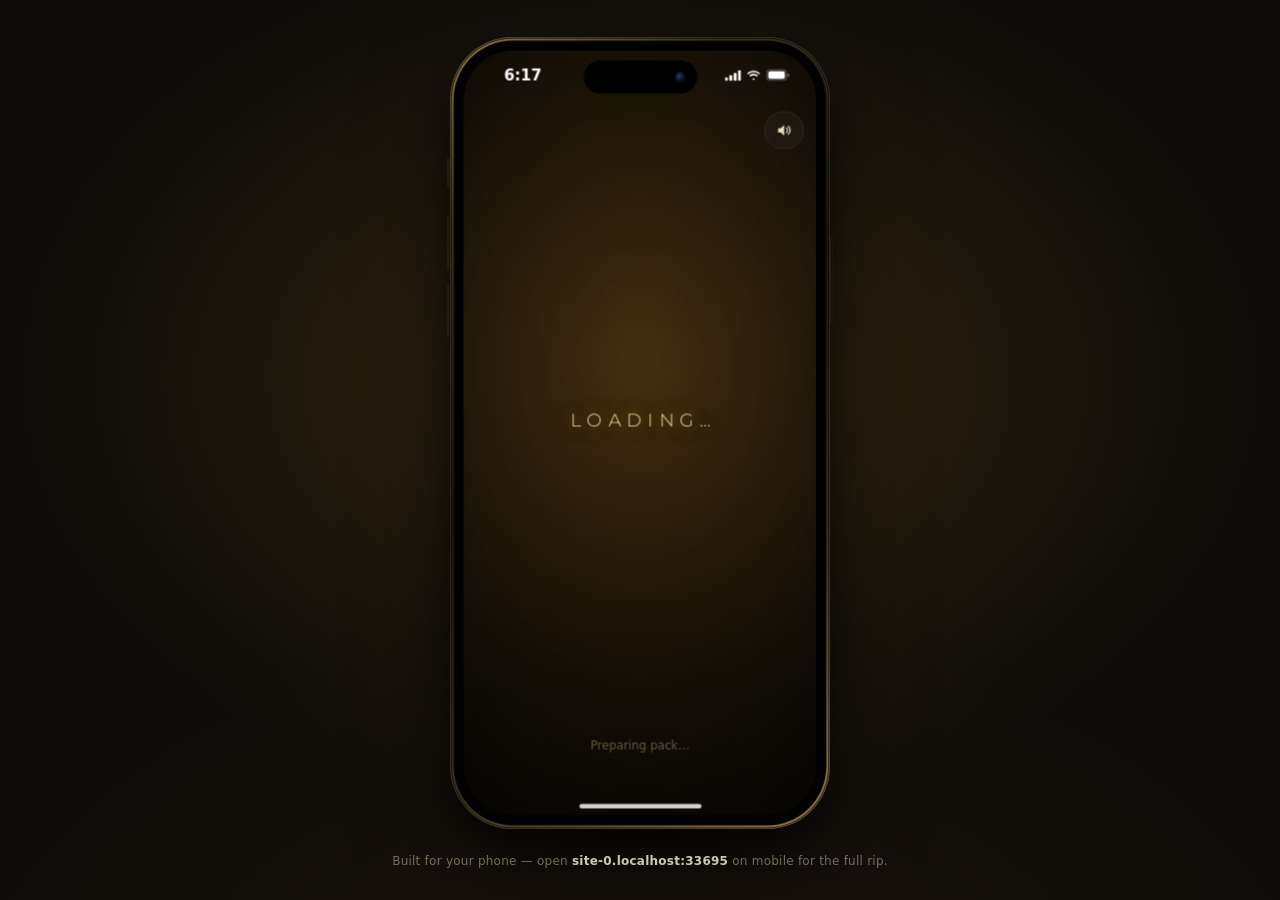
==== index.html @ c6cddcd2 "Entrance: hand off to the idle ring with nothing moving and nothing left to build The ring's complet" ====
<!DOCTYPE html>
<html lang="en">
  <head>
    <meta charset="UTF-8" />
    <meta name="viewport" content="width=device-width, initial-scale=1, maximum-scale=1, user-scalable=no, viewport-fit=cover" />
    <title>OpenPack FC — tear it open</title>
    <meta name="description" content="Rip open a pack of football player cards — real stars, real walkouts." />
    <meta name="theme-color" content="#0d0b08" />
    <!-- added to a home screen it runs full-screen, under a translucent status bar -->
    <meta name="mobile-web-app-capable" content="yes" />
    <meta name="apple-mobile-web-app-capable" content="yes" />
    <meta name="apple-mobile-web-app-status-bar-style" content="black-translucent" />
    <meta name="apple-mobile-web-app-title" content="OpenPack FC" />
    <!-- MOBILE FIRST. The app is designed for a phone: on a wide, mouse-driven screen
         it hands over to phone.html, which runs this page inside an iPhone frame (as
         an iframe with a true 393×852 viewport). Inside the frame (?phone=1) there are
         no real safe-area insets, so the frame's status bar + home indicator are
         cleared via --safe-* instead. ?noframe keeps a desktop on the bare page.
         First thing in <head>, so a redirect fires before anything else loads. -->
    <script>
      (function () {
        var q = new URLSearchParams(location.search);
        if (q.has("phone")) document.documentElement.classList.add("in-phone");
        else if (!q.has("noframe") && matchMedia("(min-width: 700px) and (min-height: 600px) and (pointer: fine)").matches)
          location.replace("phone.html" + location.search + location.hash);
      })();
    </script>
    <link rel="icon" type="image/svg+xml" href="data:image/svg+xml,%3Csvg xmlns='http://www.w3.org/2000/svg' viewBox='0 0 100 100'%3E%3Cdefs%3E%3CradialGradient id='b' cx='0.34' cy='0.28' r='0.84'%3E%3Cstop offset='0' stop-color='%23fff8dc'/%3E%3Cstop offset='0.26' stop-color='%23f4d57f'/%3E%3Cstop offset='0.6' stop-color='%23cc9830'/%3E%3Cstop offset='0.86' stop-color='%237b4f14'/%3E%3Cstop offset='1' stop-color='%233a2206'/%3E%3C/radialGradient%3E%3ClinearGradient id='p' x1='0' y1='0' x2='1' y2='1'%3E%3Cstop offset='0' stop-color='%236a4512'/%3E%3Cstop offset='1' stop-color='%231f1305'/%3E%3C/linearGradient%3E%3CradialGradient id='s' cx='0.36' cy='0.3' r='0.78'%3E%3Cstop offset='0' stop-color='%23fff' stop-opacity='0.4'/%3E%3Cstop offset='0.42' stop-color='%23fff' stop-opacity='0'/%3E%3Cstop offset='1' stop-color='%23000' stop-opacity='0.5'/%3E%3C/radialGradient%3E%3CclipPath id='c'%3E%3Ccircle cx='50' cy='50' r='46'/%3E%3C/clipPath%3E%3C/defs%3E%3Cg clip-path='url(%23c)'%3E%3Ccircle cx='50' cy='50' r='46' fill='url(%23b)'/%3E%3Cpath d='M50.00 36.50 L50.00 25.50 M62.84 45.83 L73.30 42.43 M57.94 60.92 L64.40 69.82 M42.06 60.92 L35.60 69.82 M37.16 45.83 L26.70 42.43 M61.89 16.86 L77.84 28.45 M85.19 51.07 L79.10 69.82 M59.86 83.80 L40.14 83.80 M20.90 69.82 L14.81 51.07 M22.16 28.45 L38.11 16.86 M42.65 2.89 L42.30 0.60 M57.35 2.89 L57.70 0.60 M92.54 28.45 L94.60 27.41 M97.08 42.43 L99.37 42.06 M83.64 83.80 L85.27 85.44 M71.75 92.43 L72.81 94.50 M28.25 92.43 L27.19 94.50 M16.36 83.80 L14.73 85.44 M2.92 42.43 L0.63 42.06 M7.46 28.45 L5.40 27.41' stroke='%237e5a1e' stroke-width='1.6' fill='none' stroke-opacity='0.8'/%3E%3Cpath d='M50.00 25.50 L38.11 16.86 L42.65 2.89 L57.35 2.89 L61.89 16.86 Z M73.30 42.43 L77.84 28.45 L92.54 28.45 L97.08 42.43 L85.19 51.07 Z M64.40 69.82 L79.10 69.82 L83.64 83.80 L71.75 92.43 L59.86 83.80 Z M35.60 69.82 L40.14 83.80 L28.25 92.43 L16.36 83.80 L20.90 69.82 Z M26.70 42.43 L14.81 51.07 L2.92 42.43 L7.46 28.45 L22.16 28.45 Z' fill='url(%23p)'/%3E%3Cpath d='M50.00 36.50 L62.84 45.83 L57.94 60.92 L42.06 60.92 L37.16 45.83 Z' fill='url(%23p)'/%3E%3Ccircle cx='50' cy='50' r='46' fill='url(%23s)'/%3E%3C/g%3E%3Ccircle cx='50' cy='50' r='45' fill='none' stroke='%233a2206' stroke-width='2.4' stroke-opacity='0.6'/%3E%3C/svg%3E" />
    <link rel="stylesheet" href="src/base.css" />
    <link rel="stylesheet" href="src/card.css" />
    <!-- THE FONTS — the card face (Barlow Condensed) and the display face for the UI
         headings (Cinzel, an engraved Roman capital — the awards-night register) — loaded
         NON-BLOCKING (media=print, then swapped in on load) so a slow or blocked font CDN
         can never hold up first paint. Cards are PAINTED into images (src/cardart.js), so
         it waits for this sheet + the faces before drawing one, and falls back to a system
         condensed face if they never arrive. The UI falls back to a classical serif. -->
    <link rel="preconnect" href="https://fonts.googleapis.com" />
    <link rel="preconnect" href="https://fonts.gstatic.com" crossorigin />
    <link id="font-css" rel="stylesheet" media="print" onload="this.media='all';this.dataset.ready=1"
          href="https://fonts.googleapis.com/css2?family=Barlow+Condensed:ital,wght@0,500;0,600;0,700;0,800;1,700;1,800&family=Cinzel:wght@500;700;800&family=Montserrat:wght@300&display=swap" />
    <!-- FIRST-OPEN: kick the slow critical resources off at HTML-parse time instead of
         waiting for the ESM waterfall to discover them. Without these, three.js only
         downloads after index→select3d.js download+parse, and the hi-res foil textures
         only after select3d.js runs — so on a cold first open they start 2–3 round-trips
         late. Over HTTP/2 these hints fetch everything in parallel up front. -->
    <!-- the carousel engine, SELF-HOSTED (vendored MINIFIED build, ~167KB gz): served
         same-origin over the connection already open for the page — no third-party DNS/TLS
         to a CDN on first open — and pulled NOW rather than after the ESM waterfall finds it -->
    <link rel="modulepreload" href="vendor/three.module.min.js" />
    <!-- the two hi-res WebPs the 3D carousel maps onto its packs — and the 3D tear-pack
         composites the same pair into its texture atlas (front + back print).
         The hi-res pair GATES the visible intro (it waits on their decode), so start them
         at parse time rather than when select3d.js gets around to loadImg().
         crossorigin REQUIRED — select3d.js loads them via an Image with crossOrigin
         ="anonymous" (CORS mode); a no-CORS preload wouldn't match and would fetch twice.
         The pair is device-split: phones (pointer:coarse) fetch the smaller -720 variants
         the carousel actually maps there, desktops the full-res ones — so neither pulls
         a texture it won't use. (Mirrors MOBILE_TEX in select3d.js.) -->
    <link rel="preload" as="image" href="assets/pack-hi.webp"          media="(pointer: fine)"   fetchpriority="high" crossorigin />
    <link rel="preload" as="image" href="assets/pack-hi-720.webp"      media="(pointer: coarse)" fetchpriority="high" crossorigin />
    <link rel="preload" as="image" href="assets/pack-back-hi.webp"     media="(pointer: fine)"   crossorigin />
    <link rel="preload" as="image" href="assets/pack-back-hi-720.webp" media="(pointer: coarse)" crossorigin />
    <!-- flatten the local module waterfall too (each is small, but ESM discovers them
         level by level — preloading the entry points collapses ~2 round-trips into one) -->
    <link rel="modulepreload" href="src/select3d.js" />
    <link rel="modulepreload" href="src/sfx.js" />
    <link rel="modulepreload" href="src/reveal.js" />
    <link rel="modulepreload" href="src/pack3d/index.js" />
    <link rel="modulepreload" href="src/pack3d/asset.js" />
    <link rel="modulepreload" href="src/pack3d/view.js" />
    <link rel="modulepreload" href="src/pack3d/geometry.js" />
    <link rel="modulepreload" href="src/pack3d/textures.js" />
    <link rel="modulepreload" href="src/pack3d/deformer.js" />
    <!-- three.js for the 3D pack-selection carousel (no build step → vendored ESM) -->
    <script type="importmap">
      { "imports": { "three": "./vendor/three.module.min.js" } }
    </script>
    <style>
      :root {
        color-scheme: dark;
        /* the display face for UI headings (stamps, captions, buttons): an engraved Roman
           capital, the awards-night register. The card faces keep Barlow Condensed. */
        --display: "Cinzel", "Trajan Pro", "Cormorant Garamond", Georgia, "Times New Roman", serif;
        /* the Ballon d'Or's own wordmark is a light, wide, monoline geometric capital —
           Montserrat Light is the open stand-in (used for the start gate's line) */
        --wordmark: "Montserrat", "Gotham", "Avenir Next", "Century Gothic", "Helvetica Neue", Arial, sans-serif;
        /* the device's safe areas — every edge-pinned control pads by these */
        --safe-top: env(safe-area-inset-top, 0px);
        --safe-right: env(safe-area-inset-right, 0px);
        --safe-bottom: env(safe-area-inset-bottom, 0px);
        --safe-left: env(safe-area-inset-left, 0px);
      }
      /* inside phone.html's iPhone frame: clear its status bar / Dynamic Island and
         home indicator, as iOS would report for a full-screen app */
      html.in-phone {
        --safe-top: 54px;
        --safe-right: 0px;
        --safe-bottom: 30px;
        --safe-left: 0px;
      }
      html, body {
        margin: 0;
        height: 100%;
        /* an awards night: a soft amber glow pooled behind the centre, warm black all round */
        background:
          radial-gradient(900px 640px at 50% 40%, rgba(255, 181, 71, 0.14), transparent 62%),
          radial-gradient(120% 90% at 50% 104%, rgba(0, 0, 0, 0.5), transparent 60%),
          #0d0b08;
        overflow: hidden;
        /* Kill the browser's native pull-to-refresh / overscroll bounce. Without this,
           a fast tap-flick or fan-drag with any downward drift — landing on the gaps
           BETWEEN cards, where no touch-action:none applies — bubbles to the document
           and Chrome/Android treats it as pull-to-refresh, RELOADING the whole page
           mid-game. touch-action:manipulation and user-scalable=no don't cover this;
           only overscroll-behavior does. */
        overscroll-behavior: none;
        /* Native system stack — no webfont is loaded, so lead with each platform's
           own UI face (SF on iOS, Roboto on Android, Segoe on Windows): zero network
           weight and intentional type on the very first frame. */
        font-family: -apple-system, BlinkMacSystemFont, system-ui, "Segoe UI", Roboto, "Helvetica Neue", Arial, sans-serif;
        color: #fff6e3;
        /* iOS ignores user-scalable=no, so kill the gestures that zoom/blow up the
           cards: double-tap-to-zoom, the long-press image preview, and selection. */
        touch-action: manipulation;
        -webkit-touch-callout: none;
        -webkit-user-select: none;
        user-select: none;
      }
      img { -webkit-user-drag: none; -webkit-touch-callout: none; }

      #pack-stage {
        position: fixed;
        inset: 0;
        display: flex;
        align-items: center;
        justify-content: center;
        touch-action: none; /* the slash drives the tear, never scrolls */
        z-index: 2;
        /* the "tell": the hidden hit's tier colour + a 0–1 heat scalar (set by
           pack.setTell). The idle rarity halo + tinted sparks read these so the
           sealed pack foreshadows what's inside. */
        --tell: #ffd49e;
        --idle-heat: 0;
        transition: transform 0.7s cubic-bezier(0.45, 0, 0.7, 0.45), opacity 0.6s;
        /* NB: will-change is NOT held at idle — promoting the whole pack layer
           during the tear costs mobile texture memory. It's added only for the
           exit slide (body.revealing below), a frame before the transform runs. */
      }
      /* once the pack is open, the remaining big half slides off — in the direction
         set by the tear (see pack.js: --exit-*, in px so iOS animates it), away from
         the opening, uncovering the cards behind it */
      body.revealing #pack-stage {
        pointer-events: none;
        transform: translate(var(--exit-x, 0px), var(--exit-y, 0px)) rotate(var(--exit-rot, 0deg));
        opacity: 0;
        will-change: transform, opacity; /* promote the layer just for the slide */
      }
      /* the 3D pack's BACK pop: the cards leapt out in FRONT of the wrapper, so for the
         drop the stage sinks under the reveal (z 1, later in the DOM) — the blown-open
         sheet falls away BEHIND the cards instead of sweeping over them */
      #pack-stage.cards-over { z-index: 1; }

      /* ---- the procedural 3D foil pack (src/pack3d) --------------------------
       * A transparent WebGL canvas fills the stage; the pack is drawn at the viewport
       * centre, sized so the card INSIDE it projects to exactly --card-detail-w (the
       * DOM reveal card behind the canvas), so the hand-off to the reveal is seamless.
       * The SVG rules further down still serve the ?pack=svg / no-WebGL fallback. */
      .pack3d-wrap {
        position: absolute;
        inset: 0;
        opacity: 0; /* hidden until the card stack is prepared (setArmed → .ready) */
        transition: opacity 0.45s ease;
        isolation: isolate;
      }
      .pack3d-wrap.ready { opacity: 1; }
      /* the idle float, only once the pack has settled into your hand (not during the
         carousel hand-off, whose landed hero must match a still pack). It rides
         .pack3d-body — the canvas + grip dot — NOT the wrap, so the Flip / Open buttons
         and the cue text underneath hold still while the pack bobs. The `float`
         keyframes start 6px up / 0.4° over, so view.js never just toggles .settled: its
         child .pack3d-glide carries a counter-transform that eases the bob's amplitude
         IN from the landed still and back OUT to the exact rest pose on a grip / open
         (startFloat / stopFloat) — switching the animation on or off cold is a snap.
         view.js pauses it inline while it eases out, then removes .settled. */
      .pack3d-body { position: absolute; inset: 0; }
      .pack3d-glide { position: absolute; inset: 0; }
      .pack3d-wrap.settled .pack3d-body { animation: float 5s ease-in-out infinite; }
      .pack3d-canvas {
        display: block;
        width: 100%;
        height: 100%;
        touch-action: none;
        cursor: grab;
        -webkit-user-select: none;
        user-select: none;
        -webkit-touch-callout: none;
      }
      .pack3d-wrap.tearing .pack3d-canvas { cursor: grabbing; }
      /* the tell halo sits behind the canvas at the pack's rect (sized from JS) */
      .pack3d-wrap .pack-glow { left: 50%; top: 50%; width: 40vmin; height: 60vmin; }
      .pack3d-wrap.ready .pack-glow { animation: heartbeat 4.6s ease-in-out infinite; }
      #pack-stage.chase .pack3d-wrap.ready .pack-glow { animation-duration: 3.1s; }
      /* gripped: the room goes dark (src/openlight.js) and the halo goes with it — the
         only light left is the seam, and then what escapes through the tear */
      .pack3d-wrap.lit .pack-glow { animation: none; opacity: 0; transition: opacity 0.6s ease; }
      .pack3d-wrap.opening .pack-glow { animation: none; opacity: 0; }
      /* the grip marker: a pulsing dot at the notch (front) / the seam top (back),
         positioned from the projected 3D point. Stronger on a first-ever pack. */
      .pack3d-notch {
        position: absolute;
        left: 0; top: 0;
        width: 14px; height: 14px;
        margin: -7px 0 0 -7px;
        border-radius: 50%;
        pointer-events: none;
        background: radial-gradient(circle, #fff 0%, rgba(255, 222, 150, 0.95) 42%, transparent 72%);
        box-shadow: 0 0 14px 4px rgba(255, 210, 150, 0.65);
        opacity: 0;
        transition: opacity 0.3s ease;
        animation: notchPulse 1.6s ease-in-out infinite;
      }
      .pack3d-wrap.ready .pack3d-notch { opacity: 0.55; }
      .pack3d-wrap.ready.guide .pack3d-notch { opacity: 1; }
      .pack3d-wrap.tearing .pack3d-notch, .pack3d-wrap.opening .pack3d-notch { opacity: 0; }
      @keyframes notchPulse {
        0%, 100% { transform: scale(0.8); }
        50% { transform: scale(1.35); }
      }
      /* keyboard-accessible controls: flip the pack over / open it without dragging */
      .pack3d-ui {
        position: absolute;
        left: 0; right: 0;
        bottom: calc(58px + var(--safe-bottom));
        display: flex;
        justify-content: center;
        gap: 10px;
        opacity: 0;
        transition: opacity 0.35s ease;
        pointer-events: none;
      }
      .pack3d-wrap.ready .pack3d-ui { opacity: 1; pointer-events: auto; }
      .pack3d-wrap.tearing .pack3d-ui, .pack3d-wrap.opening .pack3d-ui { opacity: 0; pointer-events: none; }
      .pack3d-btn {
        appearance: none;
        font-family: var(--display);
        font-weight: 700;
        font-size: 12px;
        letter-spacing: 0.16em;
        text-transform: uppercase;
        color: #eef2f8;
        background: rgba(20, 24, 33, 0.72);
        border: 1px solid var(--line, #2a313f);
        border-radius: 999px;
        padding: 10px 16px;
        cursor: pointer;
        backdrop-filter: blur(6px);
        -webkit-tap-highlight-color: transparent;
      }
      .pack3d-btn:focus-visible { outline: 2px solid var(--accent, #f2c54b); outline-offset: 2px; }
      .pack3d-cue {
        position: absolute;
        left: 0; right: 0;
        bottom: calc(26px + var(--safe-bottom));
        margin: 0;
        text-align: center;
        font-size: 13px;
        color: #9aa3b2;
        pointer-events: none;
        opacity: 0;
        transition: opacity 0.35s ease;
      }
      .pack3d-wrap.ready .pack3d-cue { opacity: 1; }
      .pack3d-wrap.tearing .pack3d-cue, .pack3d-wrap.opening .pack3d-cue { opacity: 0; }
      /* ?packdebug — the developer panel: route, progress scrubber, yaw/pitch, stats */
      .pack3d-debug {
        position: fixed; left: 8px; top: calc(8px + var(--safe-top)); z-index: 30;
        display: grid; gap: 6px; padding: 10px 12px; width: 280px;
        background: rgba(10, 14, 22, 0.88); border: 1px solid #2a313f; border-radius: 10px;
        font: 11px/1.4 ui-monospace, monospace; color: #cfd6e2;
      }
      .pack3d-debug label { display: grid; grid-template-columns: 56px 1fr 40px; align-items: center; gap: 6px; }
      .pack3d-debug input[type=range] { width: 100%; }
      .pack3d-debug button { font: inherit; padding: 4px 8px; }
      .pack3d-stats { margin: 0; white-space: pre-wrap; color: #8fd; }

      /* wraps the pack svg + the spark layer so both bob together on the idle float */
      .pack-wrap {
        position: relative;
        display: inline-block;
        animation: float 5s ease-in-out infinite;
        will-change: transform;
        isolation: isolate; /* contain the light layer's negative z-index behind the foil */
      }
      /* The card's glow, in its OWN layer behind the foil (z-index:-1). It floats with
         the pack, but on exit it counter-slides by the SAME amount #pack-stage moves,
         so it stays put with the card (the bulb) while the foil (the box) slides off.
         Same transition as #pack-stage → the two cancel exactly at every moment. It
         still fades, since it inherits the stage's opacity:0. */
      .pack-light {
        position: absolute;
        inset: 0;
        overflow: visible;
        pointer-events: none;
        z-index: -1;
        transition: transform 0.7s cubic-bezier(0.45, 0, 0.7, 0.45);
      }
      body.revealing .pack-light {
        transform: translate(calc(var(--exit-x, 0px) * -1), calc(var(--exit-y, 0px) * -1));
      }
      .pack {
        display: block;
        width: calc(var(--card-detail-w) * 1.1); /* just larger than the card it holds — hugs the card, not a giant sleeve */
        height: auto;
        overflow: visible;
        cursor: crosshair;
        user-select: none;
        -webkit-user-select: none;
        -webkit-touch-callout: none;
        -webkit-user-drag: none; /* never let a drag lift a ghost copy of the art */
        filter:
          drop-shadow(0 26px 52px rgba(0, 0, 0, 0.6))
          drop-shadow(0 0 13px rgba(255, 196, 92, 0.24)); /* gold rim glow — breathes via @keyframes rim */
        animation: rim 4.6s ease-in-out infinite; /* float now lives on .pack-wrap (carries the sparks too) */
        opacity: 0; /* stay hidden until the card stack is prepared (pack.js adds .ready) */
        transition: opacity 0.45s ease;
      }
      /* armed = the booster's card stack is rendered behind it; only then does the
         pack fade in so there's never a pack with nothing to open behind it */
      .pack.ready { opacity: 1; }

      /* Rarity TELL halo — a rarity-tinted bloom behind the pack that BREATHES on a
         heartbeat. Its opacity scales with --idle-heat, so it's invisible for a dud
         and only swells in when something rare is sealed inside (the foreshadow).
         Sits behind the foil (z-index:-1, like .pack-light); compositor-only
         (opacity + scale), never animates the filter property. */
      .pack-glow {
        position: absolute;
        left: 50%; top: 50%;
        width: 134%; height: 122%;
        transform: translate(-50%, -50%) scale(1);
        border-radius: 50%;
        pointer-events: none;
        z-index: -1;
        opacity: 0;
        background: radial-gradient(closest-side,
          color-mix(in srgb, var(--tell, #ffd49e) 80%, #fff) 0%,
          var(--tell, #ffb877) 34%,
          transparent 72%);
        filter: blur(16px); /* STATIC blur — never animated */
        mix-blend-mode: screen;
      }
      .pack.ready ~ .pack-glow { animation: heartbeat 4.6s ease-in-out infinite; }
      @keyframes heartbeat {
        0%        { opacity: calc(var(--idle-heat, 0) * 0.5);  transform: translate(-50%, -50%) scale(1); }
        14%       { opacity: calc(var(--idle-heat, 0) * 0.85); transform: translate(-50%, -50%) scale(1.06); }
        28%       { opacity: calc(var(--idle-heat, 0) * 0.6);  transform: translate(-50%, -50%) scale(1.02); }
        46%       { opacity: calc(var(--idle-heat, 0) * 0.78); transform: translate(-50%, -50%) scale(1.05); }
        70%, 100% { opacity: calc(var(--idle-heat, 0) * 0.5);  transform: translate(-50%, -50%) scale(1); }
      }
      @media (prefers-reduced-motion: reduce) {
        .pack.ready ~ .pack-glow { animation: none; opacity: calc(var(--idle-heat, 0) * 0.6); }
      }
      /* CHASE idle — a top-tier card is sealed inside (#pack-stage.chase, set by
         pack.setTell for Team of the Year / Legend): the breathing halo quickens and the crimp
         beam sweeps faster, so the sealed pack feels restless before you even tear. */
      #pack-stage.chase .pack.ready ~ .pack-glow { animation-duration: 3.1s; }
      #pack-stage.chase .pack.ready ~ .crimp-streak .cs-beam { animation-duration: 1.9s; }
      .pack image {
        -webkit-user-drag: none;
        pointer-events: none; /* the <g> handlers drive the tear; the image never grabs the drag */
      }

      /* FIRST-RUN gesture hint — a glowing dot rides a dashed path down the foil to
         DEMONSTRATE the tear drag. Shown only on the first-ever pack (.pack-wrap.guide,
         set in pack.js setArmed) and removed the instant the player grabs to tear. It's
         a single tiny element, idle-only, and never runs during a tear, so the `top`
         animation here costs nothing that matters. */
      .tear-guide {
        position: absolute;
        inset: 0;
        pointer-events: none;
        opacity: 0;
        transition: opacity 0.45s ease;
        z-index: 2;
      }
      .pack-wrap.guide .tear-guide { opacity: 1; }
      .pack-wrap.tearing .tear-guide,
      .pack-wrap.opening .tear-guide { opacity: 0; }
      .tg-line {
        position: absolute;
        left: 50%; top: 12%;
        width: 3px; height: 70%;
        transform: translateX(-50%);
        border-radius: 3px;
        background: repeating-linear-gradient(to bottom,
          rgba(255, 240, 215, 0.6) 0 6px, transparent 6px 13px);
        opacity: 0.7;
      }
      .tg-dot {
        position: absolute;
        left: 50%; top: 12%;
        width: 16px; height: 16px;
        margin-left: -8px; margin-top: -8px;
        border-radius: 50%;
        background: radial-gradient(circle, #fff 0%, rgba(255, 222, 150, 0.95) 42%, transparent 72%);
        box-shadow: 0 0 16px 5px rgba(255, 210, 150, 0.7);
        animation: tg-travel 2.4s cubic-bezier(0.5, 0, 0.5, 1) infinite;
      }
      @keyframes tg-travel {
        0%   { top: 12%; opacity: 0; transform: scale(0.6); }
        12%  { opacity: 1; transform: scale(1); }
        55%  { top: 82%; opacity: 1; transform: scale(1); }
        72%  { top: 82%; opacity: 0; transform: scale(0.9); }
        100% { top: 82%; opacity: 0; transform: scale(0.9); }
      }
      @media (prefers-reduced-motion: reduce) {
        .tg-dot { animation: none; opacity: 0.85; top: 32%; }
      }

      /* the rip overlay — sits OVER the foil but OUTSIDE the drop-shadow-filtered
         .pack, so updating the crack each frame never re-rasters the big foil
         through that filter (the real mobile slice-lag). Unfiltered + no per-frame
         blur: the dark slit is a flat fill, the gold reads as light via screen
         blend alone (crisp is fine in motion; the commit bloom adds the soft glow). */
      .pack-cut {
        position: absolute;
        inset: 0;
        overflow: visible;
        pointer-events: none;
        z-index: 1; /* over the foil */
      }
      /* the WebGL "流光" canvas — overlays the pack exactly like .pack-cut, sits over
         the dark slit, and screen-blends so its additive gold reads as LIGHT leaking
         out of the tear. Sized in JS (flowlight.js) to the pack's box. */
      .gap-glow-gl {
        position: absolute;
        inset: 0;
        width: 100%;
        height: 100%;
        pointer-events: none;
        z-index: 2; /* just over the dark crack */
        mix-blend-mode: screen;
      }

      /* PERF: while a tear is underway (.pack-wrap.tearing, set in floatOn) freeze
         every ambient animation so the whole mobile raster/composite budget goes to
         the rip. They resume seamlessly on release. The .pack `rim` one matters
         most — it animated the drop-shadow FILTER on the very foil being redrawn. */
      .pack-wrap.tearing .pack,
      .pack-wrap.tearing .pack-sheen,
      .pack-wrap.tearing .pack-glow,
      .pack-wrap.tearing .crimp-streak .cs-beam { animation-play-state: paused; }
      .scene-fx.paused .float-dust { animation-play-state: paused; visibility: hidden; }
      /* once the pack opens, the reveal stage covers the backdrop — freeze the drifting
         dust so the compositor isn't recompositing it behind the (already busy) reveal
         every frame. It resumes on "Open another". */
      body.revealing .scene-fx .float-dust { animation-play-state: paused; visibility: hidden; }
      /* the OPEN burst: kill the rim animation AND the drop-shadow filter on the
         foil, so the two pieces flinging apart don't re-raster the whole foil
         through a filter every frame (mobile jank). animation:none is required —
         an animated `filter` would otherwise override any inline/static value. */
      .pack-wrap.opening .pack { animation: none; filter: none; }

      /* The tear-trigger guide (drawn in pack.js as .tear-zone): the top & bottom
         crimp strips where a press starts a tear (not the sides or face). Hidden
         until the "Tear zone" toggle adds body.show-tear-zone — a debug aid you toggle. */
      .tear-zone {
        fill: color-mix(in srgb, var(--accent, #6ea8fe) 18%, transparent);
        stroke: var(--accent, #6ea8fe);
        stroke-width: 1.5;
        stroke-dasharray: 7 5;
        pointer-events: none;
        opacity: 0;
        transition: opacity 0.25s ease;
      }
      body.show-tear-zone .tear-zone { opacity: 1; }

      /* SOUND control — a mute toggle + volume slider, top-right. Unlike the other
         floating controls it stays available through the reveal, so you can quiet a
         loud chime mid-celebration. Volume + mute persist (see src/sfx.js keys). */
      .audio-ctrl {
        position: fixed;
        top: calc(14px + var(--safe-top));
        right: calc(14px + var(--safe-right));
        z-index: 11;
        display: flex;
        align-items: center;
        gap: 8px;
        padding: 5px 12px 5px 6px;
        border-radius: 999px;
        background: rgba(33, 27, 19, 0.74);
        border: 1px solid var(--line, #3b3022);
        backdrop-filter: blur(6px);
      }
      .audio-btn {
        appearance: none;
        display: grid;
        place-items: center;
        width: 30px;
        height: 30px;
        padding: 0;
        border: 0;
        border-radius: 50%;
        background: transparent;
        color: #e9dcbf;
        cursor: pointer;
        transition: color 0.15s;
      }
      .audio-btn:hover { color: #fff6e3; }
      .audio-btn svg { width: 18px; height: 18px; }
      .audio-btn .ic-off { display: none; }
      .audio-ctrl.muted .audio-btn { color: #8a7a5a; }
      .audio-ctrl.muted .audio-btn .ic-on { display: none; }
      .audio-ctrl.muted .audio-btn .ic-off { display: block; }
      .audio-vol {
        appearance: none;
        -webkit-appearance: none;
        width: 78px;
        height: 4px;
        border-radius: 999px;
        background: var(--line, #3b3022);
        outline: none;
        cursor: pointer;
      }
      .audio-vol::-webkit-slider-thumb {
        -webkit-appearance: none;
        appearance: none;
        width: 13px;
        height: 13px;
        border-radius: 50%;
        background: #f7e4aa;
        box-shadow: 0 0 6px rgba(255, 196, 92, 0.55);
      }
      .audio-vol::-moz-range-thumb {
        width: 13px;
        height: 13px;
        border: 0;
        border-radius: 50%;
        background: #f7e4aa;
        box-shadow: 0 0 6px rgba(255, 196, 92, 0.55);
      }
      .audio-ctrl.muted .audio-vol { opacity: 0.4; }
      /* On a phone the top nav is centred and the screen is narrow, so the slider
         would collide with it — collapse to just the mute button (hardware volume
         covers level on mobile). The pill then tucks clear into the top-right. */
      @media (max-width: 520px) {
        .audio-vol { display: none; }
        .audio-ctrl { padding: 5px 6px; }
      }

      @keyframes float {
        0%, 100% { transform: translateY(-6px) rotate(-0.4deg); }
        50% { transform: translateY(6px) rotate(0.4deg); }
      }
      /* rim light — the warm glow hugging the pack swells and settles */
      @keyframes rim {
        0%, 100% { filter: drop-shadow(0 26px 52px rgba(0,0,0,.6)) drop-shadow(0 0 10px rgba(255,196,92,.16)); }
        50%      { filter: drop-shadow(0 26px 52px rgba(0,0,0,.6)) drop-shadow(0 0 19px rgba(255,205,110,.34)); }
      }

      /* Specular sweep — a warm highlight band rolls across the foil every few
         seconds. The rect + #sheen gradient live in the SVG (see pack.js); screen
         blend brightens the foil it crosses, and the .sealed mask clips it to the pack. */
      .pack-sheen { opacity: 0; pointer-events: none; animation: sheen 5.4s ease-in-out infinite; }

      /* reactive specular gloss — a soft highlight that tracks the pointer (--gx/--gy
         set in pack.js), clipped to the foil by the pack art's own alpha (PNG mask),
         so the sealed pack reads as a HELD, reflective object. Desktop hover in
         practice; screen-blend brightens the foil. Frozen + hidden during a tear
         (it's a pure overlay — never affects the rip geometry).
         NB: the mask url MUST track PACK_IMG in pack.js if the art file is swapped. */
      .pack-gloss {
        position: absolute;
        inset: 0;
        pointer-events: none;
        opacity: 0;
        transition: opacity 0.3s ease;
        background: radial-gradient(circle at var(--gx, 50%) var(--gy, 40%),
          rgba(255, 255, 255, 0.34), rgba(255, 246, 224, 0.08) 28%, transparent 52%);
        mix-blend-mode: screen;
        -webkit-mask: url("assets/pack.webp") center / 100% 100% no-repeat;
        mask: url("assets/pack.webp") center / 100% 100% no-repeat;
      }
      .pack-wrap.glossing .pack-gloss { opacity: 1; }
      .pack-wrap.tearing .pack-gloss,
      .pack-wrap.opening .pack-gloss { opacity: 0; }

      /* edge sparks — REUSED verbatim from the light-study widget. The layer is
         pinned to the pack's TOP seal; each .spark is a white→transparent streak
         with a warm box-shadow glow that grows up FROM the seal (origin at its
         base) when pack.js flicks it. */
      .spark-layer {
        position: absolute;
        top: 0; left: 0;
        width: 100%; height: 10%; /* spans the crimp to its BOTTOM line — same as the crimp streak */
        pointer-events: none;
      }
      .spark {
        position: absolute;
        bottom: 0;            /* root at the BOTTOM of the seal (the crimp line) */
        width: 2.5px;
        height: 140%;         /* span up THROUGH the seal and out past the top edge */
        border-radius: 2px;
        background: linear-gradient(#fff, rgba(255, 180, 110, 0)); /* bright head clears into the dark; tail trails to the seal */
        /* glow warms toward the hidden hit's tier as the rarity heat rises */
        box-shadow: 0 0 8px color-mix(in srgb, var(--tell, #ffa050) calc(var(--idle-heat, 0) * 75%), rgba(255, 160, 80, 0.9));
        transform-origin: bottom center; /* grows up from the seal bottom */
        opacity: 0;
        pointer-events: none;
      }

      /* tear-reference line — a horizontal beam-light streak along the BOTTOM of the
         sealed crimp (the same 14% line the sparks root on). Bright centre + warm
         glow, spilling past the edges for an anamorphic glint; gently pulses. Fades
         in only once the pack is armed (sibling of .pack.ready). */
      .crimp-streak {
        position: absolute;
        top: 10%;                     /* the sealed line — bottom of the crimp */
        transform: translateY(-50%);  /* centre the thick line on it */
        left: 0; width: 100%;         /* span the full pack width, edge to edge
                                         (width:100% overrides the SVG's intrinsic 300px) */
        height: 24px;
        pointer-events: none;
        opacity: 0;
        overflow: visible;            /* let the beam's glow spill */
        transition: opacity 0.35s ease;
      }
      .pack.ready ~ .crimp-streak { opacity: 1; }
      .pack-wrap.tearing .crimp-streak { opacity: 0; } /* disappears the moment a tear starts */
      .cs-base, .cs-beam { fill: none; vector-effect: non-scaling-stroke; stroke-linecap: round; }
      .cs-base { stroke: rgba(255, 205, 150, 0.5); stroke-width: 9; }        /* thick, steady guide */
      .cs-beam {                                                            /* the rim-light beam */
        stroke: #fff; stroke-width: 9;
        stroke-dasharray: 15 200;     /* one short bright segment */
        filter: drop-shadow(0 0 6px rgba(255, 175, 90, 0.95)) drop-shadow(0 0 2px #fff);
      }
      .pack.ready ~ .crimp-streak .cs-beam { animation: csbeam 2.8s ease-in-out infinite alternate; }
      @keyframes csbeam { /* the beam sweeps left -> right, then back (alternate) */
        0%   { stroke-dashoffset: 0; }
        100% { stroke-dashoffset: -85; }
      }
      @keyframes sheen {
        0%   { transform: translateX(-170px); opacity: 0; }
        8%   { opacity: 1; }
        30%  { transform: translateX(330px); opacity: 1; }
        40%  { opacity: 0; }
        100% { transform: translateX(330px); opacity: 0; }
      }

      /* ---- pick → rip backdrop bridge -----------------------------------
       * The 3D picker (#select-stage, z5) fills the frame with an OPAQUE, lit
       * WebGL stage (warm black, an amber pool); the rip scene behind it is the page's
       * near-black bg. Cross-dissolving the canvas straight onto that dark page is a
       * hard light→dark jump. This layer paints the SAME lit palette as the carousel
       * shader (see BG_FRAG in select3d.js) directly behind everything, so when the
       * canvas dissolves out it reveals a MATCHING lit field — then it gently fades to
       * 0 (uncovering the dark page bg) AFTER the dissolve clears, so the scene settles
       * into the dark rip backdrop instead of cutting to it. Opacity crossfade (the
       * dark page bg shows through) — gradients can't transition smoothly, opacity can. */
      #scene-bg {
        position: fixed;
        inset: 0;
        z-index: 0; /* behind the floating dust (also z0; placed before it in DOM), the pack and the reveal */
        pointer-events: none;
        opacity: 0;
        /* leaving the picker (body.picking removed): hold lit THROUGH the ~0.4s canvas
           dissolve (delay), THEN darken into the page bg over a long, gentle settle.
           The old 0.85s ease dropped the lit field too fast and bottomed out hard — a
           visible bright→black snap. A ~1.7s ease-in-out is slow at BOTH ends (no sudden
           start, no hard landing on black), so the aurora recedes into the dark rip
           backdrop as one continuous brightness ramp rather than a cut. */
        transition: opacity 1.7s ease-in-out 0.38s;
        background:
          /* the amber pool behind the focused pack (centre, a little high) */
          radial-gradient(60% 46% at 50% 42%, rgba(255, 181, 71, 0.22), transparent 66%),
          /* gentle vignette so the corners settle, like the shader's */
          radial-gradient(120% 120% at 50% 50%, transparent 44%, rgba(4, 3, 2, 0.5) 100%),
          /* vertical palette: warm black stage floor → dark brown charcoal → a faint amber haze (bottom → top) */
          linear-gradient(to top, #0a0805 0%, #181209 56%, #261c12 100%);
      }
      /* entering/holding the picker: brighten the lit field back UP. The canvas fades
         in over it (REENTER_FADE ~0.6s), so this rides a touch slower (~0.8s ease-in-out)
         to match — a gentle dark→bright ramp on the way back, not a 0.4s pop. */
      body.picking #scene-bg { opacity: 1; transition: opacity 0.8s ease-in-out; }

      /* Floating gold dust — tiny champagne motes drifting up through the dark behind
         the pack and the reveal. The ONLY ambient light here (the big blurred bokeh
         discs that used to rise with them were cut — they read as lights blinking in
         front of the pack); matches the dust in the 3D carousel. Transform + opacity
         only (the blur is static), a handful of elements, so it costs the compositor
         next to nothing. Kept dim so the pack stays the one bright object. */
      .scene-fx { position: fixed; inset: 0; z-index: 0; pointer-events: none; overflow: hidden; }
      .float-dust {
        position: absolute; bottom: -6%;
        width: 10px; aspect-ratio: 1;
        border-radius: 50%;
        background: radial-gradient(circle, #fff6dc 0%, rgba(247, 228, 170, 0.9) 30%, rgba(212, 166, 58, 0) 70%);
        opacity: 0;
        filter: blur(var(--b, 0.5px));
        will-change: transform, opacity;
        animation: floatdust linear infinite;
      }
      @keyframes floatdust {
        0%   { transform: translate(0, 0) scale(var(--s, .6)); opacity: 0; }
        12%  { opacity: var(--o, .5); }
        50%  { transform: translate(var(--dx, 16px), -56vh) scale(var(--s, .6)); }
        88%  { opacity: var(--o, .5); }
        100% { transform: translate(0, -112vh) scale(var(--s, .6)); opacity: 0; }
      }

      .pack-fx {
        position: absolute;
        inset: 0;
        width: 100%;
        height: 100%;
        pointer-events: none; /* never block the slash */
      }

      .hint {
        position: fixed;
        left: 0;
        right: 0;
        bottom: calc(26px + var(--safe-bottom));
        text-align: center;
        font-size: 13px;
        color: #c8b78f;
        pointer-events: none;
      }

      /* ---- 3D pack-selection carousel (see src/select3d.js) --------------
       * Sits on top of everything (z 5) until you pick a pack. The three.js
       * canvas fills it; an HTML overlay carries the set name + OPEN button so we
       * don't pay for 3D text. On select the module fades this layer's opacity to
       * cross-dissolve into the SVG tear-pack behind it, then adds .gone. */
      #select-stage {
        position: fixed;
        inset: 0;
        z-index: 5;
        transition: opacity 0.45s ease;
      }
      #select-stage.gone { display: none; }

      /* ---- tap-to-start gate ---------------------------------------------
       * Browsers won't play audio before a user gesture, so the very first
       * carousel entrance (auto-played on load) would be SILENT. This gate sits
       * over everything on first load; the tap both unlocks the audio context and
       * triggers the entrance — so the fly-in has its whoosh/tap foley. It only
       * shows once (replays after a collect already have audio unlocked). */
      #start-gate {
        position: fixed;
        inset: 0;
        z-index: 6;
        display: flex;
        flex-direction: column;
        align-items: center;
        justify-content: center;
        gap: 1.4rem;
        border: 0;
        margin: 0;
        cursor: pointer;
        color: #fff6e3;
        font: inherit;
        background: radial-gradient(120% 90% at 50% 42%, rgba(120, 80, 20, 0.30), rgba(8, 6, 3, 0.62) 70%);
        -webkit-tap-highlight-color: transparent;
        transition: opacity 0.5s ease;
      }
      #start-gate.gone { opacity: 0; pointer-events: none; }
      /* Type only, no hero art: the line is set like the Ballon d'Or's own wordmark — a
         light, wide, monoline geometric capital (--wordmark), widely tracked in champagne
         gold. The whole screen is the tap target; the label is the <button> that gives
         it keyboard focus. Letter-spacing trails the last glyph, so the left padding
         carries one extra track to keep the line optically centred. */
      #start-gate .start-gate__label {
        margin: 0;
        padding: 0.7em 1em 0.7em calc(1em + 0.34em);
        border: 0;
        background: none;
        font-family: var(--wordmark);
        font-weight: 300;
        font-size: clamp(1.1rem, 5vw, 1.5rem);
        letter-spacing: 0.34em;
        line-height: 1;
        white-space: nowrap;
        text-transform: uppercase;
        color: #f7e4aa;
        text-shadow: 0 0 18px rgba(212, 166, 58, 0.55), 0 2px 18px rgba(0, 0, 0, 0.55);
        cursor: pointer;
        -webkit-tap-highlight-color: transparent;
        animation: gatePulse 2s ease-in-out infinite;
        transition: transform 0.14s ease, opacity 0.2s ease;
      }
      #start-gate .start-gate__label:focus { outline: none; }
      #start-gate .start-gate__label:focus-visible { outline: 1px solid rgba(247, 228, 170, 0.5); outline-offset: 2px; }
      @keyframes gatePulse { 0%, 100% { opacity: 0.55; } 50% { opacity: 1; } }
      /* before the audio is ready the gate reads as "Loading…": the label breathes
         slower + dimmer, so the invitation to tap only arrives once whenReady() swaps
         the label (the gate stays tappable throughout). */
      #start-gate.loading .start-gate__label { animation-duration: 2.8s; opacity: 0.75; }
      /* the loading bar: a thin track whose fill tracks sfx audio-decode progress
         (set in JS from sfx.onReadyProgress). It only exists while loading — once the
         audio is ready it fades out and the label flips to "Tap to kick off". */
      #start-gate .start-gate__bar {
        display: block;
        width: clamp(120px, 40vw, 220px);
        height: 3px;
        border-radius: 999px;
        background: rgba(212, 166, 58, 0.2);
        overflow: hidden;
        opacity: 0;
        transition: opacity 0.45s ease;
      }
      #start-gate.loading .start-gate__bar { opacity: 1; } /* visible only while loading */
      #start-gate .start-gate__bar-fill {
        display: block;
        height: 100%;
        width: 0%;
        border-radius: inherit;
        background: linear-gradient(90deg, #d4a63a, #fff6dc);
        box-shadow: 0 0 10px rgba(255, 214, 110, 0.75);
        transition: width 0.3s ease;
      }

      /* ---- becomes tappable: the gate flips to .ready ---------------------
         whenReady() (audio decoded, label → "Tap to kick off") adds .ready. The new
         line resolves out of a soft blur, then breathes quicker than the loading idle
         so "you can tap now" reads as a clear change of state (paired with the ready
         ping in JS). */
      #start-gate.ready .start-gate__label {
        animation: gateLabelIn 0.7s ease-out, gatePulse 1.6s ease-in-out 0.7s infinite;
      }
      @keyframes gateLabelIn {
        from { opacity: 0; filter: blur(6px); }
        to   { opacity: 1; filter: blur(0); }
      }

      /* ---- tap feedback ---------------------------------------------------- */
      /* finger down anywhere: the line lights up full and presses in a touch */
      #start-gate.pressing .start-gate__label { animation: none; opacity: 1; transform: scale(0.96); }

      /* ---- the open: the line flares and dissolves ------------------------
         A quick swell + blur-out (0.4s, the MIN_OPEN the JS waits on) hands the
         screen straight to the carousel fly-in beneath. */
      #start-gate.opening .start-gate__label { animation: gateLabelOut 0.4s ease-out forwards; }
      #start-gate.opening .start-gate__bar   { opacity: 0; }
      @keyframes gateLabelOut {
        0%   { opacity: 1; transform: scale(1);    filter: blur(0); }
        100% { opacity: 0; transform: scale(1.12); filter: blur(5px); }
      }
      @media (prefers-reduced-motion: reduce) {
        #start-gate .start-gate__label,
        #start-gate.ready .start-gate__label { animation: none; }
        #start-gate.opening .start-gate__label { animation: none; opacity: 0; }
      }
      /* While the picker is up, the WebGL canvas is transparent — so the armed SVG
         tear-pack (#pack-stage, z 2) would otherwise show THROUGH it. Hide it until
         a pack is actually chosen (the handoff removes .picking just before the
         cross-dissolve, so the tear-pack is there to fade into). */
      body.picking #pack-stage { visibility: hidden; }
      body.picking .hint { opacity: 0; } /* pre-arming sets the tear hint — keep it hidden behind the picker */
      /* in the carousel, the gold dust lives INSIDE the 3D scene (select3d.js) — hide
         the flat CSS backdrop motes so they don't double up */
      body.picking .scene-fx { visibility: hidden; }

      /* ---- card-stack reveal (see src/reveal.js) -------------------------
       * The REAL card stack sits behind the pack (z-index 1) the whole time,
       * sized to fit inside it. The top card peeks through the tear gap as you
       * rip (the tear only cuts the foil — the cards stay whole). When the pack
       * opens it just drops away, uncovering that same stack IN PLACE — no
       * separate card popping out. Tapping flicks the top card off to the next. */
      .reveal {
        position: fixed;
        inset: 0;
        z-index: 1; /* behind the pack — stays behind; the pack drops away to uncover it */
        display: grid;
        place-items: center;
        /* the holo lean tilts the WHOLE stack as one slab (rotation applied to
           .reveal__stack in reveal.js) — its origin is this grid's centre, which is
           the stack's centre, so the deck leans symmetrically and every card keeps
           the same size (no per-card perspective trapezoid). */
        perspective: 1100px;
        --stackw: var(--card-detail-w); /* same size as the gallery's card — one card, one size (the bigger pack still covers it) */
        pointer-events: none; /* only the top card (once open) opts back in */
      }
      .reveal.hidden { display: none; }

      /* Floodlit backdrop — only painted in for a promo pull (Team of the Week and up).
         Layered conic + radial sweeps in the EDITION's colour (--tier-color) plus white
         warm light, drifting so the whole scene glows behind the card. Off by default;
         fades in when .iridescent. */
      .reveal__aura {
        position: absolute;
        inset: -20%;
        pointer-events: none;
        opacity: 0;
        /* default = fade-OUT timing: snappy, so it clears as the card leaves */
        transition: opacity 0.45s ease-out;
        background:
          radial-gradient(120% 90% at 30% 20%, color-mix(in srgb, var(--tier-color, #d4a63a) 60%, transparent), transparent 60%),
          radial-gradient(110% 90% at 75% 30%, rgba(255, 236, 200, 0.42), transparent 60%),
          radial-gradient(120% 100% at 50% 85%, color-mix(in srgb, var(--tier-color, #d4a63a) 45%, #0d0b08), transparent 62%),
          conic-gradient(from 0deg at 50% 50%,
            var(--tier-color, #d4a63a), #ffffff, color-mix(in srgb, var(--tier-color, #d4a63a) 55%, #0d0b08),
            var(--tier-color, #d4a63a), #fff3d0, color-mix(in srgb, var(--tier-color, #d4a63a) 70%, #ffffff), var(--tier-color, #d4a63a));
        background-blend-mode: screen;
        filter: blur(40px) saturate(1.2); /* STATIC — rastered once, then transform-only */
        will-change: opacity, transform; /* NOT filter — animating a 40px blur per frame janks mobile */
      }
      .reveal.iridescent .reveal__aura {
        opacity: 0.85;
        /* progressive build-IN: slow ramp so the colour washes in gradually */
        transition: opacity 1.6s ease-in;
        animation: aura-drift 12s linear infinite;
      }
      /* transform ONLY — the conic rotation still moves the colour; the blur/hue
         changes that used to live here re-rastered a full-screen 40px filter every
         frame (the reveal-effects jank on mobile). */
      @keyframes aura-drift {
        0%   { transform: rotate(0deg)   scale(1.05); }
        50%  { transform: rotate(180deg) scale(1.12); }
        100% { transform: rotate(360deg) scale(1.05); }
      }
      @media (prefers-reduced-motion: reduce) {
        .reveal.iridescent .reveal__aura { animation: none; }
      }

      .reveal__fx {
        position: absolute;
        inset: 0;
        width: 100%;
        height: 100%;
        pointer-events: none;
      }

      .reveal__stack {
        position: relative;
        width: var(--stackw);
        aspect-ratio: 63 / 88;
      }

      /* Each card sits in the stack at its depth (--d, 0 = top). The top card is
         what peeks through the gap and what's uncovered when the pack drops — it
         never springs or pops; it's simply there. */
      .reveal__slot {
        position: absolute;
        inset: 0;
        perspective: 1100px;
        /* while still inside the pack: tight + centered so no card edge pokes past
           the foil (only the top card shows, through the tear gap) */
        transform: scale(calc(1 - var(--d, 0) * 0.02));
        opacity: 1;
        transition: transform 0.5s ease, opacity 0.4s ease;
        touch-action: none;
        will-change: transform;
      }
      /* once the pack is open, the deck rests as a plain front-view stack — a small
         downward step just hints at the cards behind. The hand only fans out while
         you tap-and-hold, a motion driven slot-by-slot from reveal.js. */
      body.revealing .reveal__slot:not(.flung) {
        /* a small downward step PLUS a per-depth shrink so the deck recedes — each
           card behind is a touch smaller than the one in front (front = full size).
           The 0.01 step must match DEPTH_SHRINK in reveal.js. */
        transform:
          translateY(calc(var(--d, 0) * 5px))
          scale(calc(1 - var(--d, 0) * 0.01));
      }
      .reveal__slot.flung {
        /* flicked away to the next — direction + spin come from reveal.js so each
           flick throws a little differently (left/right), with weight. The card stays
           FULLY OPAQUE and above the deck the whole way (z from reveal.js): it's a
           real card swapped off the top, physically uncovering the one behind — never
           a dissolve. -180% clears the top of the screen before it parks. */
        transform: translateY(-180%) translateX(var(--fling-x, 0px)) rotate(var(--fling-rot, -6deg)) scale(1.02);
        opacity: 1;
        transition: transform 0.5s cubic-bezier(0.4, 0.1, 0.5, 1);
      }
      /* while you drag the deck into a fanned hand (reveal.js), the spring writes
         each slot's transform every frame — kill the CSS easing so it tracks 1:1 */
      .reveal.browsing .reveal__slot {
        transition: none;
      }
      /* The card is the SAME component as the gallery — no size/shadow overrides;
         it fills the slot because --stackw equals the card's own --card-detail-w. */
      .reveal__slot .card--detail {
        width: 100%;
        height: 100%;
        /* FLATTEN the card here. The detail card is a preserve-3d component (built for
           a 3D flip), but the reveal only ever shows it FACE-ON — the flip, the card
           back and the paper edge are never exercised. Meanwhile, on Android, layers
           that sit inside a 3D rendering context have their mix-blend-mode DROPPED or
           mis-composited by the GPU — so the holo/foil (.card__vfx, .card__glare,
           .card__sparkle all use color-dodge/overlay) renders as a flat opaque
           gradient smeared over the art ("broken skins"), only on Android. Removing
           the 3D context lets the blend modes composite as plain 2D layers, which
           Android handles correctly. Head-on the look is identical on every platform;
           the small holo tilt still works (the slot keeps the perspective). */
        transform-style: flat;
      }
      /* the back face + paper-edge plates only matter for the (unused) 3D flip; with
         the card flattened they'd just paint in DOM order over/under the face, so drop
         them — never visible face-on, and it removes needless compositing layers. */
      .reveal__slot .card__back,
      .reveal__slot .card__edge {
        display: none;
      }
      /* THE SCATTER (reveal.js scatter / pick) — the back pop blew the cards out of the
         3D pack and they lie FACE DOWN round the stage at the rects pack3d/view.js
         reports. The reveal flattens the card component and drops its own back face
         (above), so each slot carries a back of its own: the card back art, shown
         while the slot is .facedown, over the hidden card. Poses are inline (from
         reveal.js); --shy lets the CSS shrink the waiting cards while one is up. */
      .reveal__slot .slot__back {
        position: absolute;
        inset: 0;
        display: none;
        border-radius: calc(var(--stackw) * 0.055);
        background: #0d0b08 url("assets/card-back.jpg") center / cover no-repeat;
        box-shadow: 0 18px 40px rgba(0, 0, 0, 0.55), 0 0 0 1px rgba(212, 166, 58, 0.18);
        backface-visibility: hidden;
      }
      .reveal__slot.facedown .slot__back { display: block; }
      .reveal__slot.facedown .card { visibility: hidden; }
      .reveal.scatter .reveal__slot.facedown { cursor: pointer; }
      /* a card is up at the centre: the rest wait aside, smaller and dimmer */
      .reveal.scatter.picked .reveal__slot.facedown:not(.picking) { --shy: 0.86; opacity: 0.5; }
      @media (hover: hover) {
        .reveal.scatter:not(.picked) .reveal__slot.facedown:hover { --shy: 1.05; }
      }

      /* the PRINT being stamped onto a fresh card (reveal.js stampIn): loose pieces
         laid over the bare art at their art-pixel boxes (in percent), on top of the
         face and NOT clipped to it — so a stamp can come down from bigger than the
         card. Gone once the baked art swaps back in. */
      .reveal__slot .card__print {
        position: absolute;
        inset: 0;
        pointer-events: none;
      }
      .card__print .print-piece {
        position: absolute;
        opacity: 0;
      }
      /* the burst of light where the rating and the name land */
      .card__print .print-flash {
        position: absolute;
        aspect-ratio: 1;
        border-radius: 50%;
        background: radial-gradient(closest-side, rgba(255, 250, 232, 0.95), rgba(255, 236, 190, 0.4) 45%, transparent);
        opacity: 0;
        pointer-events: none;
      }
      /* the light swelling in the empty frame before the player comes out of it —
         white at the heart, the edition's colour round it */
      .card__print .print-charge {
        position: absolute;
        aspect-ratio: 1;
        border-radius: 50%;
        background: radial-gradient(
          closest-side,
          rgba(255, 255, 255, 0.95),
          color-mix(in srgb, var(--tier-color) 55%, transparent) 42%,
          transparent
        );
        opacity: 0;
        pointer-events: none;
      }
      /* the player's gloss layer lights the player's silhouette — keep it off while
         the card is still bare, and fade it in once the player is there */
      .reveal__slot .card__player { transition: opacity 0.45s ease; }
      .reveal__slot .card.unprinted .card__player { opacity: 0; }
      /* a rare pull adds a tier-colored glow on top of the card's own shadow */
      .reveal__slot.front.rare .card--detail {
        box-shadow:
          0 0 48px 4px color-mix(in srgb, var(--tier-color) 70%, transparent),
          0 40px 80px rgba(0, 0, 0, 0.6);
      }
      /* …a SHAPED player card glows in its frame's silhouette instead (card.css) */
      .reveal__slot.front.rare .card--detail[data-frame],
      .reveal.haul .reveal__slot.haul-hero .card--detail[data-frame] { box-shadow: none; }
      .reveal__slot.front.rare .card__glow { opacity: 0.7; }
      .reveal.haul .reveal__slot.haul-hero .card__glow { opacity: 0.85; }

      /* status block — a teach sub-line. Fades in after the card lands; rides above
         the stage with a legibility floor so it survives the flash + iridescent aura. */
      .reveal__status {
        position: fixed;
        left: 0; right: 0; bottom: calc(26px + var(--safe-bottom));
        display: flex;
        flex-direction: column;
        align-items: center;
        gap: 9px;
        pointer-events: none;
        opacity: 0;
        transition: opacity 0.4s ease;
        z-index: 330;
      }
      .reveal.show-status .reveal__status { opacity: 1; }
      .reveal__hint {
        margin: 0;
        text-align: center;
        font-size: 12px;
        font-weight: 500;
        color: #f3e9d2;
        text-shadow: 0 1px 3px rgba(0, 0, 0, 0.7); /* legibility over a bright stage */
      }
      /* visually-hidden live region — announces the card to screen readers */
      .reveal__sr {
        position: fixed;
        width: 1px; height: 1px;
        margin: -1px; padding: 0; border: 0;
        overflow: hidden; clip: rect(0 0 0 0);
        white-space: nowrap;
      }
      /* SEND TO CLUB — set like a line on the awards-night invitation rather than a
         slab of metal: an engraved Roman capital in champagne gold, widely tracked,
         inside a double hairline rule on smoked glass (the same register as the start
         gate's wordmark + the rarity stamp). The gold is in the lettering and the
         rule, not poured over the whole face. */
      .reveal__again {
        position: fixed;
        left: 50%;
        bottom: calc(54px + var(--safe-bottom));
        transform: translateX(-50%);
        min-height: 48px; /* comfortable thumb target */
        padding: 14px 36px 14px calc(36px + 0.3em); /* the trailing track of the last glyph: re-centre */
        border-radius: 999px;
        border: 1px solid rgba(212, 166, 58, 0.62);
        overflow: hidden; /* clips the glint below */
        /* smoked glass over the stage, a breath of amber pooled at the bottom edge */
        background:
          radial-gradient(120% 90% at 50% 120%, rgba(212, 166, 58, 0.22), transparent 60%),
          linear-gradient(180deg, rgba(44, 35, 20, 0.72), rgba(16, 12, 7, 0.86));
        -webkit-backdrop-filter: blur(12px);
        backdrop-filter: blur(12px);
        color: #f7e4aa;
        font: inherit;
        font-family: var(--display);
        font-size: 15px;
        font-weight: 600;
        letter-spacing: 0.3em;
        line-height: 1;
        white-space: nowrap; /* left:50% leaves it only half the screen to shrink-wrap into */
        text-transform: uppercase;
        text-shadow: 0 0 16px rgba(212, 166, 58, 0.5), 0 1px 2px rgba(0, 0, 0, 0.85);
        box-shadow:
          inset 0 1px 0 rgba(255, 240, 200, 0.16),       /* a lit top edge */
          inset 0 0 22px rgba(212, 166, 58, 0.1),        /* gold haze inside the glass */
          0 0 0 1px rgba(0, 0, 0, 0.55),                 /* seats the rule against a bright stage */
          0 14px 34px -12px rgba(0, 0, 0, 0.85),
          0 0 30px -6px rgba(212, 166, 58, 0.35);        /* the gold halo */
        cursor: pointer;
        pointer-events: auto;
        z-index: 330;
        transition: transform 0.45s cubic-bezier(0.5, 0, 0.75, 0), opacity 0.4s ease,
                    border-color 0.25s ease, box-shadow 0.25s ease;
      }
      /* the inner rule — the double hairline of an engraved card */
      .reveal__again::before {
        content: "";
        position: absolute;
        inset: 3px;
        border-radius: inherit;
        border: 1px solid rgba(247, 228, 170, 0.22);
        pointer-events: none;
      }
      /* a glint runs across the glass every few seconds — transform only, and faint:
         a catch of light on the rule, not a flood across the face */
      .reveal__again::after {
        content: "";
        position: absolute;
        inset: 0;
        background: linear-gradient(115deg, transparent 40%, rgba(255, 244, 214, 0.2) 50%, transparent 60%);
        transform: translateX(-130%);
        animation: gold-sweep 5s ease-in-out infinite;
        pointer-events: none;
      }
      @keyframes gold-sweep {
        0%, 60%   { transform: translateX(-130%); }
        82%, 100% { transform: translateX(130%); }
      }
      @media (prefers-reduced-motion: reduce) { .reveal__again::after { animation: none; display: none; } }
      .reveal__again[hidden] { display: none; }
      /* pressed: the rule and lettering light up — gold brightening, not a dim */
      .reveal__again:active {
        border-color: rgba(247, 228, 170, 0.95);
        box-shadow:
          inset 0 1px 0 rgba(255, 240, 200, 0.22),
          inset 0 0 28px rgba(212, 166, 58, 0.22),
          0 0 0 1px rgba(0, 0, 0, 0.55),
          0 14px 34px -12px rgba(0, 0, 0, 0.85),
          0 0 36px -4px rgba(212, 166, 58, 0.6);
      }
      .reveal__again:focus-visible { outline: 1px solid rgba(247, 228, 170, 0.6); outline-offset: 3px; }
      /* SEND TO CLUB: the button drops away as the club badge rises to take its place */
      .reveal.collecting .reveal__again {
        transform: translateX(-50%) translateY(180px);
        opacity: 0;
        pointer-events: none;
      }
      .reveal.collecting .reveal__status,
      .reveal.collecting .reveal__haul-cap { opacity: 0; }

      /* the club badge the pull is vacuumed into — parked below, rises on Send to Club */
      .reveal__binder {
        position: fixed;
        left: 50%;
        bottom: calc(40px + var(--safe-bottom));
        width: 92px;
        aspect-ratio: 72 / 88;
        transform: translate(-50%, 170px) scale(0.9);
        opacity: 0;
        pointer-events: none;
        z-index: 320;
        transition: transform 0.5s cubic-bezier(0.22, 1, 0.36, 1), opacity 0.4s ease;
        filter: drop-shadow(0 14px 24px rgba(0, 0, 0, 0.55));
      }
      .reveal__binder.rising { transform: translate(-50%, 0) scale(1); opacity: 1; }
      .binder-icon { width: 100%; height: 100%; transform-origin: 50% 80%; will-change: transform; }

      /* ======================================================================
       *  THE HIT — sunburst rays, screen flash, anticipation tell, rarity stamp,
       *  interior glow, card entrance. All live inside the .reveal host and are
       *  gated/scaled per tier by reveal.js (a Team of the Week just shimmers; a Legend
       *  takes the whole screen). New selectors only — they don't touch the
       *  pack's open-light system above.
       * ==================================================================== */

      /* interior light — the opening glows so the first card rises out of light */
      .reveal__interior {
        position: absolute;
        left: 50%; top: 44%;
        width: 130%; height: 130%;
        transform: translate(-50%, -50%);
        pointer-events: none;
        opacity: 0;
        background: radial-gradient(closest-side,
          color-mix(in srgb, var(--tell, #ffd49e) 45%, transparent) 0%, transparent 66%);
        mix-blend-mode: screen;
        will-change: opacity;
      }

      /* rotating god-rays behind the hero card — one conic gradient, masked to a
         soft disc, spun by a cheap transform. The punch-in is a fast opacity ramp. */
      .reveal__rays {
        position: absolute;
        left: 50%; top: 44%;
        width: 130vmax; height: 130vmax; /* the radial mask fades it out by 72% anyway — 165 was wasted blended area */
        transform: translate(-50%, -50%) rotate(0deg);
        pointer-events: none;
        opacity: 0;
        background: repeating-conic-gradient(from 0deg,
          color-mix(in srgb, var(--tier-color, #fff) 85%, #fff) 0deg 2.2deg,
          transparent 2.2deg 11deg);
        -webkit-mask-image: radial-gradient(closest-side, #000 16%, rgba(0,0,0,0.5) 42%, transparent 72%);
        mask-image: radial-gradient(closest-side, #000 16%, rgba(0,0,0,0.5) 42%, transparent 72%);
        mix-blend-mode: screen;
        transition: opacity 0.3s ease;
        will-change: transform, opacity;
      }
      .reveal__rays.spin { animation: ray-spin 19s linear infinite; }
      .reveal__rays.spin.fast { animation-duration: 13s; }
      @keyframes ray-spin {
        from { transform: translate(-50%, -50%) rotate(0deg); }
        to   { transform: translate(-50%, -50%) rotate(360deg); }
      }
      .reveal__rays--fine {
        background: repeating-conic-gradient(from 4deg,
          color-mix(in srgb, var(--tier-color, #fff) 70%, #fff) 0deg 0.9deg,
          transparent 0.9deg 6deg);
      }
      .reveal__rays--fine.spin { animation: ray-spin-rev 24s linear infinite; }
      .reveal__rays--fine.spin.fast { animation-duration: 16s; }
      @keyframes ray-spin-rev {
        from { transform: translate(-50%, -50%) rotate(0deg); }
        to   { transform: translate(-50%, -50%) rotate(-360deg); }
      }
      /* mobile: a single ray layer — two rotating masked screen-blend layers is
         double the per-frame composite a phone can't spare */
      @media (pointer: coarse) {
        .reveal__rays--fine { display: none; }
        /* the rays are a full-screen screen-blend layer — the compositor re-reads the
           backdrop across the whole box every frame while they spin. The radial mask
           already fades them out by ~72% radius, so shrinking the box from 130vmax to
           100vmax loses nothing visible but cuts that blended area by ~40% on a phone. */
        .reveal__rays { width: 100vmax; height: 100vmax; }
      }

      /* full-stage white→tier flash — the visceral "HIT" punctuation */
      .reveal__flash {
        position: fixed;
        inset: 0;
        pointer-events: none;
        opacity: 0;
        background: radial-gradient(circle at 50% 44%,
          #fff 0%, color-mix(in srgb, var(--tier-color, #fff) 60%, #fff) 30%, transparent 70%);
        mix-blend-mode: screen;
        will-change: opacity;
      }

      /* anticipation TELL — colour leaks up behind the next card during the held
         beat, while the world dims, just before a rare is uncovered */
      .reveal__tell {
        position: absolute;
        left: 50%; top: 46%;
        width: 90%; height: 90%;
        transform: translate(-50%, -50%);
        pointer-events: none;
        opacity: 0;
        background: radial-gradient(closest-side,
          color-mix(in srgb, var(--tier-color, #fff) 70%, transparent) 0%, transparent 68%);
        mix-blend-mode: screen;
        transition: opacity 0.3s ease;
        will-change: opacity;
      }
      .reveal.telling .reveal__tell { opacity: 0.9; }
      .reveal__dim {
        position: fixed;
        inset: 0;
        pointer-events: none;
        opacity: 0;
        background: radial-gradient(120% 100% at 50% 44%, transparent 28%, rgba(6, 4, 2, 0.72) 80%);
        transition: opacity 0.35s ease;
      }
      .reveal.telling .reveal__dim { opacity: 1; }

      /* the rarity STAMP — the tier label punches in over the hero card */
      .reveal__stamp {
        position: absolute;
        left: 50%; top: 16%;
        transform: translate(-50%, -50%) scale(1.6);
        pointer-events: none;
        opacity: 0;
        font-family: var(--display);
        font-size: clamp(15px, 4.2vw, 26px);
        font-weight: 700;
        letter-spacing: 0.22em;
        text-transform: uppercase;
        color: #f7e4aa;
        text-shadow: 0 0 14px var(--tier-color, #fff), 0 2px 10px rgba(0, 0, 0, 0.6);
        white-space: nowrap;
        will-change: transform, opacity;
      }

      /* card ENTRANCE — the uncovered hero rises + scales in with a hair of
         overshoot, ending exactly on the resting front-card transform (no jump). */
      /* the hero LANDS — rises, overshoots PAST rest (the contact dip at ~55% =
         ~250ms, which every impact cue in reveal.js syncs to: set-down sound,
         haptic, shadow peak), then settles exactly on the resting front transform
         (no jump when CSS takes back over). */
      /* duration is FIXED so the contact dip stays at ~55% (≈250ms) — every impact
         cue in reveal.js syncs to it. Only the AMPLITUDE scales by tier (the vars,
         set in reveal.js enter()): a common sets down gently; a chase drops harder
         and overshoots more. The end is always rest (0 / scale 1) → no jump. */
      .reveal__slot.front.entering { animation: card-enter 0.46s cubic-bezier(0.22, 1.16, 0.32, 1) both; }
      /* The next card is already THERE in the deck (it was the card behind) — so
         it never fades in: it starts opaque at its resting depth-1 pose and comes
         forward into the hand as the card in front is swapped off. Rares still
         rise from deeper + pop larger (the amplitude vars from reveal.js). */
      @keyframes card-enter {
        0%   { transform: translateY(var(--enter-rise, 5px)) scale(var(--enter-from, 0.99)); opacity: 1; }
        55%  { transform: translateY(var(--enter-dip, -6px))  scale(var(--enter-pop, 1.015)); opacity: 1; } /* contact dip, past rest */
        78%  { transform: translateY(2px) scale(0.997); opacity: 1; }
        100% { transform: translateY(0)   scale(1);     opacity: 1; }
      }

      /* a one-pass specular gleam sweeps the FRESH front card just after it lands
         — a "newly revealed" gleam even on a common. Clipped to the card face
         (overflow:hidden there) so the screen-blend band never lights the stage. */
      .reveal__slot.gleaming .card__face::after {
        content: "";
        position: absolute;
        inset: 0;
        pointer-events: none;
        background: linear-gradient(115deg, transparent 42%, rgba(255, 255, 255, 0.5) 50%, transparent 58%);
        mix-blend-mode: screen;
        animation: card-gleam 0.6s ease-out both;
      }
      @keyframes card-gleam {
        0%   { transform: translateX(-130%); opacity: 0; }
        25%  { opacity: 1; }
        100% { transform: translateX(130%);  opacity: 0; }
      }

      /* landing shadow — a soft floor ellipse under the stack that punches darker
         + tighter on the contact frame, then settles faint. Weight on arrival.
         Transform + opacity only (static blur), driven by a WAAPI keyframe. */
      .reveal__shadow {
        position: absolute;
        left: 50%; top: 60%;
        width: 56%; height: 13%;
        transform: translate(-50%, -50%) scaleX(1.3) scaleY(0.7);
        border-radius: 50%;
        background: radial-gradient(closest-side, rgba(0, 0, 0, 0.5), transparent 72%);
        filter: blur(7px); /* STATIC */
        opacity: 0;
        pointer-events: none;
        will-change: transform, opacity;
      }

      /* SHOCKWAVE — a quick expanding tier-coloured ring on the hit, so even the
         lowest promo (Team of the Week, which gets no rays) lands with a punch. Driven by
         WAAPI in reveal.js (scale + opacity only; the ring's glow is a STATIC
         box-shadow, rastered once then transform-scaled — never animated). */
      .reveal__shock {
        position: absolute;
        left: 50%; top: 44%;
        width: 42vmax; height: 42vmax;
        transform: translate(-50%, -50%) scale(0.2);
        border-radius: 50%;
        border: 3px solid color-mix(in srgb, var(--tier-color, #fff) 80%, #fff);
        box-shadow:
          0 0 26px color-mix(in srgb, var(--tier-color, #fff) 70%, transparent),
          inset 0 0 26px color-mix(in srgb, var(--tier-color, #fff) 45%, transparent);
        pointer-events: none;
        opacity: 0;
        mix-blend-mode: screen;
        will-change: transform, opacity;
      }

      /* HAUL SUMMARY — once the last card is seen, the spent cards fan back into a
         hand so the pull reads as N cards, the rarest popped forward + glowing.
         Each slot's fan transform is computed in reveal.js (showHaul); here we only
         set the eased transition + the hero glow. */
      /* The fan sorts by REAL 3D depth, not integer z-index: layoutHaul gives each
         slot a translateZ from its distance to centre, and preserve-3d lets the
         browser depth-sort them continuously. So a card easing toward the centre
         rises THROUGH the others smoothly instead of an integer z-index flip
         snapping it from behind to in front in one frame (the old fan "clipping").
         Scoped to .haul only — the stack/peek phases keep flat z-index ordering. */
      .reveal.haul .reveal__stack { transform-style: preserve-3d; }
      .reveal.haul .reveal__slot {
        transition: transform 0.6s cubic-bezier(0.2, 0.9, 0.25, 1), opacity 0.45s ease;
        opacity: 1;
        pointer-events: auto; /* the fan is a draggable selector now */
      }
      /* once the fan-in settles, the JS rAF loop drives the drag/snap 1:1 — drop the
         CSS transition so dragging the fan tracks the finger without lag */
      .reveal.haul.haul-live .reveal__slot { transition: none; }
      .reveal.haul .reveal__slot.haul-hero .card--detail {
        box-shadow:
          0 0 64px 6px color-mix(in srgb, var(--tier-color) 78%, transparent),
          0 30px 70px rgba(0, 0, 0, 0.6);
      }
      /* the haul caption — a quiet kicker + the centred card's tier, up top */
      .reveal__haul-cap {
        position: fixed;
        left: 0; right: 0;
        top: calc(64px + var(--safe-top));
        text-align: center;
        pointer-events: none;
        opacity: 0;
        transform: translateY(-6px);
        transition: opacity 0.5s ease 0.2s, transform 0.5s ease 0.2s;
        z-index: 320;
      }
      .reveal.haul .reveal__haul-cap { opacity: 1; transform: translateY(0); }
      .reveal__haul-cap .hc-kicker {
        margin: 0;
        font-family: var(--display);
        font-size: 12px;
        letter-spacing: 0.3em;
        text-transform: uppercase;
        color: #d4a63a;
        font-weight: 700;
      }
      .reveal__haul-cap .hc-best {
        margin: 7px 0 0;
        font-family: var(--display);
        letter-spacing: 0.06em;
        text-transform: uppercase;
        font-size: clamp(17px, 5vw, 26px);
        font-weight: 700;
        color: #fff6e3;
        text-shadow: 0 0 16px var(--tier-color, #fff), 0 2px 10px rgba(0, 0, 0, 0.6);
      }
      @media (prefers-reduced-motion: reduce) {
        .reveal__haul-cap { transition: opacity 0.4s ease; transform: none; }
      }

      /* THE WALKOUT (reveal.js walkout()) — for Team of the Season and up, the deck is
         VEILED and the stage stays dark while the player's nation, position and club
         punch in one at a time, centre stage, before the card drops. Each clue is
         animated in by WAAPI (scale + opacity); the glow is a static shadow. */
      .reveal__slot.veiled { opacity: 0 !important; transition: opacity 0.12s ease !important; }
      .reveal__walkout {
        position: absolute;
        inset: 0;
        display: grid;
        place-items: center;
        pointer-events: none;
      }
      .wo-clue {
        grid-area: 1 / 1;
        display: flex;
        flex-direction: column;
        align-items: center;
        gap: 16px;
        margin-top: -6vh;
        opacity: 0;
        will-change: transform, opacity;
      }
      .wo-flag {
        width: min(46vw, 210px);
        height: auto;
        border-radius: 12px;
        box-shadow:
          0 0 44px color-mix(in srgb, var(--tier-color, #fff) 70%, transparent),
          0 22px 50px rgba(0, 0, 0, 0.6);
      }
      /* the club's real crest (any aspect, contained in the box), ringed in white
         by the four 1.5px shadows so a black or navy crest reads on the dark stage */
      .wo-crest {
        width: min(38vw, 180px);
        height: min(42vw, 200px);
        object-fit: contain;
        filter:
          drop-shadow(1.5px 0 0 #fff) drop-shadow(-1.5px 0 0 #fff)
          drop-shadow(0 1.5px 0 #fff) drop-shadow(0 -1.5px 0 #fff)
          drop-shadow(0 0 26px color-mix(in srgb, var(--tier-color, #fff) 75%, transparent));
      }
      .wo-pos {
        margin: 0;
        font-family: var(--display);
        font-weight: 800;
        font-size: clamp(88px, 30vw, 170px);
        line-height: 0.9;
        letter-spacing: 0.04em;
        color: #f7e4aa;
        text-shadow: 0 0 34px var(--tier-color, #fff), 0 8px 24px rgba(0, 0, 0, 0.6);
      }
      .wo-cap {
        margin: 0;
        font-family: var(--display);
        font-weight: 700;
        font-size: clamp(13px, 3.4vw, 17px);
        letter-spacing: 0.3em;
        text-transform: uppercase;
        color: #d4a63a;
        text-shadow: 0 2px 10px rgba(0, 0, 0, 0.7);
      }
      /* the stage goes darker for a walkout than for a plain tell */
      .reveal.walkout .reveal__dim { opacity: 1; background: radial-gradient(120% 100% at 50% 44%, rgba(6, 4, 2, 0.35) 20%, rgba(6, 4, 2, 0.86) 80%); }

      /* stacking order inside the reveal host: backdrop → rays → cards → sparkles
         → shock → flash → stamp */
      .reveal__dim { z-index: 0; }
      .reveal__aura, .reveal__interior { z-index: 1; }
      .reveal__rays, .reveal__tell, .reveal__shadow { z-index: 2; }
      .reveal__stack { z-index: 10; }
      .reveal__fx { z-index: 150; }   /* sparkles spray in front of the card */
      .reveal__shock { z-index: 160; } /* ring reads just in front of the sparkles */
      .reveal__flash { z-index: 300; }
      .reveal__stamp, .reveal__walkout { z-index: 320; }

      @media (prefers-reduced-motion: reduce) {
        .reveal__rays.spin, .reveal__rays--fine.spin { animation: none; }
        .reveal__slot.front.entering { animation: card-fade 0.4s ease both; }
        @keyframes card-fade { from { opacity: 0; } to { opacity: 1; } }
        .reveal__slot.gleaming .card__face::after { animation: none; display: none; } /* no gleam */
        .reveal__shadow { display: none; } /* no landing-shadow pulse */
      }
    </style>
  </head>
  <body class="holo-on">
    <!-- lit backdrop that bridges the picker → rip light change (see #scene-bg CSS) -->
    <div id="scene-bg" aria-hidden="true"></div>
    <div class="scene-fx" aria-hidden="true">
      <span class="float-dust" style="left:8%;  --s:.7;  --o:.55; --dx:14px;  --b:.6px;  animation-duration:19s; animation-delay:1s"></span>
      <span class="float-dust" style="left:18%; --s:.45; --o:.4;  --dx:-12px; --b:1.2px; animation-duration:26s; animation-delay:7s"></span>
      <span class="float-dust" style="left:31%; --s:.9;  --o:.6;  --dx:20px;  --b:.3px;  animation-duration:17s; animation-delay:3s"></span>
      <span class="float-dust" style="left:47%; --s:.5;  --o:.45; --dx:-18px; --b:1px;   animation-duration:23s; animation-delay:11s"></span>
      <span class="float-dust" style="left:58%; --s:.8;  --o:.55; --dx:10px;  --b:.5px;  animation-duration:20s; animation-delay:5s"></span>
      <span class="float-dust" style="left:71%; --s:.4;  --o:.35; --dx:-8px;  --b:1.4px; animation-duration:28s; animation-delay:14s"></span>
      <span class="float-dust" style="left:83%; --s:1;   --o:.6;  --dx:16px;  --b:.2px;  animation-duration:16s; animation-delay:9s"></span>
      <span class="float-dust" style="left:93%; --s:.6;  --o:.45; --dx:-14px; --b:.8px;  animation-duration:24s; animation-delay:2s"></span>
    </div>
    <div class="audio-ctrl" id="audio-ctrl">
      <button id="mute-btn" class="audio-btn" type="button" aria-label="Mute sound" aria-pressed="false">
        <svg class="ic-on" viewBox="0 0 24 24" aria-hidden="true">
          <path d="M3 9v6h4l5 5V4L7 9H3z" fill="currentColor"/>
          <path d="M15.5 8.5a4.5 4.5 0 0 1 0 7" fill="none" stroke="currentColor" stroke-width="1.8" stroke-linecap="round"/>
          <path d="M18.2 6a8 8 0 0 1 0 12" fill="none" stroke="currentColor" stroke-width="1.8" stroke-linecap="round"/>
        </svg>
        <svg class="ic-off" viewBox="0 0 24 24" aria-hidden="true">
          <path d="M3 9v6h4l5 5V4L7 9H3z" fill="currentColor"/>
          <path d="M16 9l6 6M22 9l-6 6" fill="none" stroke="currentColor" stroke-width="1.8" stroke-linecap="round"/>
        </svg>
      </button>
      <input id="vol-slider" class="audio-vol" type="range" min="0" max="100" step="1" value="85" aria-label="Volume" />
    </div>
    <div id="pack-stage"></div>
    <p class="hint">Preparing pack…</p>

    <!-- 3D pack picker — the three.js canvas mounts here (no text chrome; spin and
         tap the front pack to open) -->
    <div id="select-stage"></div>

    <!-- tap-to-start gate: first load only. The tap unlocks the audio context AND
         kicks off the carousel entrance, so the fly-in plays with sound. -->
    <div id="start-gate">
      <button class="start-gate__label" type="button">Loading…</button>
      <span class="start-gate__bar" aria-hidden="true"><span class="start-gate__bar-fill"></span></span>
    </div>

    <script type="module">
      import { createPackAuto } from "./src/pack3d/index.js";
      import { getPackAsset } from "./src/pack3d/asset.js";
      import { createReveal } from "./src/reveal.js";
      import { buildBooster } from "./src/booster.js";
      import { rarityToTier } from "./src/rarity.js";
      import { createSelector, DEFAULT_PACKS } from "./src/select3d.js";
      import * as sfx from "./src/sfx.js";

      const hintEl = document.querySelector(".hint");
      let pack, reveal, ready, selector, chosenPack = DEFAULT_PACKS[0];
      // start-gate ↔ carousel handoff sync: flips true the frame the fly-in actually
      // begins; the gate registers onIntroStarted to fade its open right into that frame.
      let introStarted = false, onIntroStarted = null;

      // ---- start-gate reveal — wired FIRST, before any heavy init ------------
      // The gate opens to "Loading…"; it must flip to "Tap to kick off" no matter what. We set
      // this up BEFORE createSelector (three.js) and the rest below, so if anything THERE
      // throws on a given device (a WebGL/mobile failure was stranding the gate on "Loading…"
      // forever), the reveal still happens. Three independent guarantees: real sfx decode
      // progress fills the bar, sfx.whenReady() flips the label, and a standalone backstop
      // timer flips it regardless — even if the audio module never loaded. The bar also rides
      // a time-based synthetic floor so it always advances, never sits frozen at 0. The actual
      // tap/open handlers live further down (they need `selector`); `launched`/`gateRevealed`
      // are shared so an early tap or an early reveal each win exactly once.
      const startGate = document.getElementById("start-gate");
      const gateLabel = startGate.querySelector(".start-gate__label");
      const gateBarFill = startGate.querySelector(".start-gate__bar-fill");
      const GATE_FALLBACK_MS = 3500; // never sit on "Loading…" longer than this, audio or not
      let launched = false;     // set true on the opening tap (shared with the handlers below)
      let gateRevealed = false; // set true once the gate flips to "Tap to kick off"
      // The first pack's cards are painted under the gate (prefetchBooster, below) — the
      // gate waits for them too, so "Tap to kick off" means the entrance that follows has
      // nothing heavy left to do. Resolved by the prefetch either way (paint or failure);
      // the backstop timer reveals regardless if it's slow.
      let firstPackPainted = () => {};
      const firstPackReady = new Promise((r) => { firstPackPainted = r; });
      // …and likewise the 3D pack's procedural surface maps (built in idle slices after
      // the art decodes): the entrance holds for them too (select3d), so if the gate
      // opened first a tap would just sit on the gate's light until they finished.
      let packSurfaceDone = () => {};
      const packSurfaceReady = new Promise((r) => { packSurfaceDone = r; });
      (() => {
        startGate.classList.add("loading");
        const startT = performance.now();
        let realProgress = 0;
        const paintBar = () => {
          if (gateRevealed || launched) return; // revealed/opened → stop the rAF loop
          const synthetic = Math.min(0.9, (performance.now() - startT) / GATE_FALLBACK_MS);
          const p = Math.max(realProgress, synthetic); // real decode progress wins when it leads
          if (gateBarFill) gateBarFill.style.width = `${Math.round(p * 100)}%`;
          requestAnimationFrame(paintBar);
        };
        requestAnimationFrame(paintBar);
        const revealGate = () => {
          if (gateRevealed || launched) return;
          gateRevealed = true;
          if (gateBarFill) gateBarFill.style.width = "100%";
          startGate.classList.remove("loading"); // fades the bar out (CSS)
          startGate.classList.add("ready");       // the line resolves in + breathes quicker — "you can tap now"
          gateLabel.textContent = "Tap to kick off";
          // a soft two-note "ready" ping to draw the ear to the now-live target.
          // NB: this is the very first frame BEFORE any user gesture, so browser
          // autoplay policy blocks it on a cold first load (the whole reason this
          // gate exists) — it sounds only where audio is already unlocked: a
          // returning visit with media-engagement, or after the user nudged the
          // volume control. Harmless no-op otherwise; the visual breathe carries it.
          try {
            sfx.pipTone?.(0);
            setTimeout(() => sfx.pipTone?.(4), 110);
          } catch { /* audio optional */ }
        };
        try {
          sfx.onReadyProgress?.((p) => { realProgress = Math.max(realProgress, p); });
          sfx.whenReady?.().then(() => Promise.all([firstPackReady, packSurfaceReady])).then(revealGate);
        } catch { /* audio module unavailable — the backstop below still reveals */ }
        setTimeout(revealGate, GATE_FALLBACK_MS); // immune to any failure in the init below
      })();

      // Sound control — mute toggle + volume slider. sfx.js loaded the persisted
      // volume/mute already; we just reflect it in the UI and write changes back
      // (sfx persists them itself, shared with the gallery page).
      const audioCtrl = document.getElementById("audio-ctrl");
      const muteBtn = document.getElementById("mute-btn");
      const volSlider = document.getElementById("vol-slider");
      function syncAudioUI() {
        const m = sfx.isMuted();
        audioCtrl.classList.toggle("muted", m);
        muteBtn.setAttribute("aria-pressed", String(m));
        muteBtn.setAttribute("aria-label", m ? "Unmute sound" : "Mute sound");
        volSlider.value = String(Math.round(sfx.getVolume() * 100));
      }
      muteBtn.addEventListener("click", () => {
        sfx.setMute(!sfx.isMuted());
        syncAudioUI();
      });
      volSlider.addEventListener("input", () => {
        const v = Number(volSlider.value) / 100;
        sfx.setVolume(v);
        if (v > 0 && sfx.isMuted()) sfx.setMute(false); // dragging up unmutes
        syncAudioUI();
      });
      syncAudioUI();

      // Front-load ALL audio (decode every SFX sample + buffer the BGM) during the idle
      // gaps of the load/entrance, so the first carousel drag never pays the fetch+decode
      // cost. Scheduled at idle so it yields to the gating texture/three load that the
      // visible intro waits on; the ~5s entrance is ample time to finish in the background.
      (window.requestIdleCallback || ((fn) => setTimeout(fn, 200)))(() => sfx.preload());

      // TEMP audio diagnostic: open the page with ?audiodebug to get a live status HUD
      // (ctx state, mute, play() result, bed buffering) for diagnosing no-sound reports on
      // a real device. Off by default — costs nothing for normal users. Remove once fixed.
      if (location.search.includes("audiodebug") && sfx.audioStatus) {
        const hud = document.createElement("pre");
        hud.style.cssText = "position:fixed;left:6px;top:6px;z-index:99999;margin:0;padding:8px 10px;" +
          "background:rgba(0,0,0,.82);color:#6f6;font:11px/1.4 ui-monospace,monospace;" +
          "white-space:pre;border-radius:8px;max-width:92vw;overflow:auto;pointer-events:none;";
        document.body.appendChild(hud);
        const paint = () => {
          const s = sfx.audioStatus();
          hud.textContent =
            `ctx=${s.ctx} gesture=${s.gestureSeen} out=${s.outputUnlocked} muted=${s.muted} vol=${s.vol}\n` +
            `scene=${s.scene} started=${s.musicStarted} watching=${s.watching}\nplay=${s.lastPlay}\n` +
            s.beds.map((b) => `· ${b.k}: paused=${b.paused} t=${b.t} rs=${b.rs} ns=${b.ns} err=${b.err} vol=${b.vol}`).join("\n");
          requestAnimationFrame(paint);
        };
        paint();
      }

      // ---- the next pack is painted EARLY, never on top of the motion --------------
      // Painting a card is a full-size canvas render on the main thread: tens to a few
      // hundred ms each (the first one more — fonts, first-paint warm-up). Five of them
      // used to start on the very frame the carousel entrance settled, each one stalling
      // a frame of the still-bobbing, still-sweeping ring — the "small jump" right after
      // the packs had all flown in. Now the booster is painted at the two moments nothing
      // we'd mind hitching is moving: under the start gate (the first pack) and once the
      // haul fan is up (every pack after). The 3D pack's face texture (its top card,
      // seen through the torn mouth) is primed then too — its upload was another stall.
      // `whenCalm` paces the paints: one per frame, and HELD while the entrance plays
      // (a quick tap can still overlap it), resuming the frame it hands off.
      let entranceBusy = false;
      const calmWaiters = [];
      function setEntranceBusy(v) {
        entranceBusy = v;
        if (!v) calmWaiters.splice(0).forEach((r) => r());
      }
      const whenCalm = () => new Promise((r) => requestAnimationFrame(() => (entranceBusy ? calmWaiters.push(r) : r())));
      let nextBooster = null; // Promise<cards> for the pack that loadNextPack will arm next
      function prefetchBooster() {
        if (!nextBooster) {
          nextBooster = buildBooster(undefined, { pace: whenCalm }).then(async (cards) => {
            const p = await packReady;
            p.setCards?.(cards); // prime the 3D pack's top-card face now (texture decode + upload)
            return cards;
          });
        }
        return nextBooster;
      }

      // Take the (ideally already painted) booster, render its card stack (hidden),
      // then ARM the pack. The pack can't be torn until its cards are ready, so the
      // reveal is always instant — no fetch or render after the rip.
      function loadNextPack() {
        pack?.setArmed(false);
        hintEl.textContent = "Preparing pack…";
        const booster = prefetchBooster(); // painted under the gate / during the haul — or now, paced
        nextBooster = null;                // consumed: the next prefetch starts a fresh pack
        ready = Promise.all([booster, packReady]).then(([cards]) => new Promise((resolve) => {
          // loadNextPack runs from onIntroEnd, i.e. the frame the carousel settles — but
          // the wheel keeps bobbing/drifting after that, so building the stack + warming
          // 5 hi-res scans synchronously here stalls a still-animating frame (the "卡一下"
          // on entrance). Defer the whole build into idle time so the settle frame paints
          // clean first; double-rAF is the fallback where requestIdleCallback is absent.
          const build = async () => {
            cards.forEach((c) => { const im = new Image(); im.src = c.image; }); // warm hi-res
            await reveal.prepare(cards); // pre-render the stack (chunked per-frame) while sealed
            // foreshadow the pull: tint the idle pack toward the rarest card inside
            pack.setTell(Math.max(...cards.map(rarityToTier)));
            pack.setArmed(true); // stack is fully built — now it's safe to tear
            hintEl.textContent = "";
            resolve();
          };
          if (window.requestIdleCallback) requestIdleCallback(build, { timeout: 800 });
          else requestAnimationFrame(() => requestAnimationFrame(build));
        }));
      }

      reveal = createReveal({
        mountEl: document.body,
        onAgain: () => {
          pack?.reset(); // reseal the pack
          backToSelect(); // return to the 3D picker to choose the next pack
        },
        // The fan of five is up — the calm end state. Paint the NEXT pack's cards now
        // (one per frame, after the fan-in has landed), so the entrance that follows
        // "Open another" hands off to an idle ring with nothing left to build.
        onHaul: () => setTimeout(prefetchBooster, 900),
      });

      // The pack is the procedural 3D foil pouch (src/pack3d): it builds its geometry
      // and paints its atlas asynchronously (the art is preloaded, so ~a frame), and
      // falls back to the flat SVG tear-pack (src/pack.js) without WebGL or with
      // ?pack=svg. Nothing below blocks on it — the gate and the carousel wire up
      // regardless; the places that need it await `packReady`.
      const packReady = createPackAuto({
        mountEl: document.getElementById("pack-stage"),
        // The REAL card stack lives BEHIND the pack the whole time (z 1, under the foil
        // at z 2). Wake it the moment the pack is grabbed so it's already THERE: the 3D
        // pack shows its own card stack through the torn mouth, then drops away to
        // uncover this one in place (reveal.show() presents the haul).
        // The back route's cards come out of the 3D pack itself (its burst), so the DOM
        // stack stays out of sight until the hand-off (wake takes the route).
        onGrab: (mode) => reveal.wake(mode),
        // The 3D pack says how it opened: the front tear uncovers the stack in place; the
        // back pop hands over the scattered, face-down cards at their on-screen rects.
        onOpen: async (info) => {
          hintEl.textContent = ""; // the reveal has its own hint
          await ready; // (already prepared — instant)
          reveal.show(info);
        },
      }).then((p) => { pack = p; return p; });

      // ---- 3D pack selection ------------------------------------------------
      // The picker fronts everything (z 5). Choosing a pack hue-tints the SVG
      // tear-pack to match, arms a fresh booster, then the picker cross-dissolves
      // into it — so the pack you flew forward IS the pack you tear.
      const stageEl = document.getElementById("pack-stage");

      function reflectPack(p) {
        chosenPack = p;
        sfx.hover?.(); // soft ratchet tick as each pack clicks to the front
      }

      selector = createSelector({
        mountEl: document.getElementById("select-stage"),
        packs: DEFAULT_PACKS,
        onChange: reflectPack,
        // hand the picker the SVG tear-pack's on-screen rect so the chosen pack can
        // grow to its EXACT size + position — the breakaway lands right on top of it,
        // and the canvas → SVG cross-dissolve has no seam. (.pack keeps its layout box
        // even while hidden behind the picker, so this measures true.)
        getHandoffRect: () => pack?.getHandoffRect?.() || stageEl.querySelector(".pack")?.getBoundingClientRect() || null,
        // …and the pose it idles in (the 3D pouch's slight three-quarter turn), so the
        // hero's pirouette ENDS in that view: the dissolve joins two identical stills and
        // nothing turns afterwards. The flat SVG fallback has no pose → face-on landing.
        getHandoffPose: () => pack?.getHandoffPose?.() || null,
        onSelect: (p) => {
          chosenPack = p;
          // hue-match the SVG tear-pack to the chosen variant (0 = the real art).
          // Set ONCE here (not per-frame) so the mobile tear stays re-raster-free.
          // NB: the pack stays HIDDEN (body.picking) through the whole breakaway — it's
          // pre-armed on show, so it's ready and opaque, just waiting behind the canvas.
          stageEl.style.filter = p.hue ? `hue-rotate(${p.hue}deg) saturate(1.08)` : "";
        },
        // Fired the instant the flown pack LANDS exactly over the SVG pack: reveal the
        // real (already-armed) pack UNDER the still-opaque canvas, then start the cross-
        // dissolve. The canvas fades from the landed 3D hero into the identical 2D pack at
        // the matched rect, so the 3D→2D handoff melts rather than popping (no cutoff).
        onLand: async (startDissolve) => {
          await ready;                                // pre-armed → resolves instantly
          document.body.classList.remove("picking");  // real pack appears at the matched rect
          startDissolve();                            // cross-dissolve the canvas into it, then park
          // once the hero has dissolved into the identical 3D pack (same three-quarter
          // pose — see getHandoffPose), let it start to breathe: the idle float eases in
          // from zero amplitude, so the landed still simply begins to drift (no snap)
          setTimeout(() => pack?.present?.(), 440);
          sfx.startOpenTheme?.();                      // pack SELECTED — swell the open theme up and play its INTRO, then HOLD at the intro's end until the pack fully opens
        },
        // The entrance animation has finished — NOW arm the pack: its cards were painted
        // earlier (prefetchBooster — under the gate, or during the last haul), so what's
        // left is building the (hidden) card-stack DOM, chunked one slot per frame in idle
        // time, off the settle frame. Any paints a quick tap left in flight resume here.
        // Selection still works if tapped immediately — onLand awaits `ready`.
        onIntroEnd: () => { setEntranceBusy(false); loadNextPack(); },
        // Fired the frame the packs actually start flying in (after the asset/GPU warm-up
        // wait). The start-gate uses this to fade its open exactly INTO the fly-in.
        // (Any card paints still in flight hold here until the entrance hands off.)
        onIntroStart: () => { setEntranceBusy(true); introStarted = true; onIntroStarted?.(); },
      });

      function backToSelect() {
        stageEl.style.filter = ""; // clear the tint until the next choice
        hintEl.textContent = ""; // the picker has its own hint
        sfx.setMusicScene?.("carousel"); // back to the deck — settle into the calm browsing bed
        document.body.classList.add("picking"); // hide the resealed tear-pack behind the canvas
        // REPLAY the queue-in entrance as the transition back from a collected pull, so we
        // re-enter through the packs-flying-in animation rather than cutting straight to the
        // ring. The intro hands off via onIntroEnd, which PRE-ARMS the next pack (loadNextPack)
        // once the wheel is idle — keeping that heavy booster build off the entrance's frames.
        selector.show({ intro: true });
      }

      hintEl.textContent = ""; // no "Preparing pack…" behind the picker
      document.body.classList.add("picking"); // tear-pack stays hidden until a pack is chosen
      // paint the first pack NOW, under the start gate, while nothing moves (the gate's
      // "Tap to kick off" waits on it — see firstPackReady), and let the gate know when
      // the pack's surface maps are in (the same asset the selector + 3D pack share)
      prefetchBooster().then(firstPackPainted, firstPackPainted);
      getPackAsset().then((a) => a.surfaceReady).then(packSurfaceDone, packSurfaceDone);

      // First load shows a tap-to-start gate. The tap is the user gesture that unlocks
      // the AudioContext (sfx.js's capture-phase handler resumes it on this same
      // pointerdown), THEN we play the entrance — so the fly-in has its whoosh/tap foley
      // instead of being silently dropped into a suspended context. Assets keep loading
      // behind the gate, so by the time the intro fires the textures are usually ready.
      // startGate / gateLabel / launched / gateRevealed are declared up top (the gate's
      // loading→reveal is wired there, before the heavy init, so it can't be stranded).
      // finger-down anywhere → the line lights up and presses in, a tactile press
      startGate.addEventListener("pointerdown", () => startGate.classList.add("pressing"));
      const unpress = () => startGate.classList.remove("pressing");
      startGate.addEventListener("pointerup", unpress);
      startGate.addEventListener("pointercancel", unpress);
      startGate.addEventListener("pointerleave", unpress);

      const openGate = () => {
        if (launched) return;
        launched = true;
        // GUARANTEE music for the carousel: this tap is the definitive first gesture, so
        // resume the ctx + start the carousel bed right here in-gesture, rather than leaving
        // it to the passive pointerdown listener (whose single play() attempt can be rejected
        // on a cold mobile/desktop session, dropping you into a silent deck).
        sfx.kickAudio?.();
        // satisfying confirm: crisp glint NOW (also unlocks the audio ctx in-gesture),
        // a pop burst, and a riser swelling straight into the carousel fly-in
        sfx.spark?.();
        sfx.burst?.(0.6, 5);
        sfx.riser?.(6, 620);
        startGate.classList.remove("pressing");
        startGate.classList.add("opening"); // the line swells and blurs away

        // Fade the gate ONLY once both are true: (1) the line's exit has had time to read,
        // and (2) the packs are actually flying in — so it dissolves straight into the
        // fly-in. show()'s intro waits on asset decode (up to a 1.5s backstop), so a
        // fixed timer would either gap (gate gone before packs) or hide the launch.
        const MIN_OPEN = 400; // let the line's swell + blur-out land before handing off
        const openStart = performance.now();
        let faded = false;
        const fadeGate = () => {
          if (faded) return;
          faded = true;
          startGate.classList.add("gone");      // 0.5s opacity fade reveals the fly-in beneath
          setTimeout(() => startGate.remove(), 620);
        };
        const releaseWhenFlying = () => {
          const wait = Math.max(0, MIN_OPEN - (performance.now() - openStart));
          setTimeout(fadeGate, wait);
        };
        if (introStarted) releaseWhenFlying();   // assets already warm → fly-in is up
        else onIntroStarted = releaseWhenFlying; // else wait for the launch frame
        setTimeout(fadeGate, 2000);              // hard backstop, in case the intro never signals

        selector.show(); // intro pre-arms the pack via onIntroEnd — runs under the open
      };
      // A tap anywhere on the gate kicks off — there's no hero art to aim at, so the whole
      // screen is the target (the label <button> bubbles here too, for keyboard users).
      startGate.addEventListener("click", openGate);
    </script>
  </body>
</html>
---- src/base.css ----
/* base.css — design tokens, layout, and the toolbar/chips/toggles chrome.
 *
 * Tier accent colors (--tier-0 … --tier-9) are the single source of truth for
 * rarity color: the filter chips, gallery glows, and card VFX all read them.
 * The tier ladder (the card editions) is defined in rarity.js; the colors below
 * line up with its TIER_HEX. The palette is an awards night: warm black and
 * dark-charcoal surfaces, ONE gold that runs from bronze shadow through rich
 * gold to a champagne highlight (so it reads as a metal, not a flat colour),
 * a soft amber glow behind the main object, and warm ivory for text. */

:root {
  /* surfaces — warm black → dark brown charcoal */
  --bg: #0d0b08;
  --bg-elev: #211b13;
  --bg-elev-2: #2c251a;
  --line: #3b3022;
  --line-soft: #2a2219;

  /* text — warm ivory */
  --text: #fff6e3;
  --text-dim: #c8b78f;
  --text-faint: #8a7a5a;

  /* brand — the gold material: bronze shadow / rich gold / champagne highlight */
  --bronze: #80521c;
  --accent: #d4a63a;
  --accent-strong: #f7e4aa;
  --amber: #ffb547; /* the glow that pools behind the main object */
  /* polished gold as a surface: highlight on top, a reflective horizon, bronze underneath */
  --gold-material: linear-gradient(180deg, #fbefc9 0%, #f0cf6c 32%, #c89a2e 52%, #e2b84c 70%, #9a701c 100%);

  /* tier accents — the card editions, low → high */
  --tier-0: #d08a56; /* bronze              */
  --tier-1: #c3ccd8; /* silver              */
  --tier-2: #d9ad45; /* gold                */
  --tier-3: #f2c54b; /* rare gold           */
  --tier-4: #e4b64a; /* team of the week    */
  --tier-5: #ff4f6a; /* player of the match */
  --tier-6: #b46bff; /* future stars        */
  --tier-7: #2fd9c4; /* team of the season  */
  --tier-8: #4f7dff; /* team of the year    */
  --tier-9: #f7e4aa; /* legend (champagne)  */

  --radius: 14px;
  --radius-sm: 9px;
  --shadow: 0 10px 30px rgba(0, 0, 0, 0.45);
  --gap: 16px;
}

* {
  box-sizing: border-box;
}

html,
body {
  margin: 0;
  padding: 0;
}

body {
  background:
    radial-gradient(900px 620px at 50% 36%, rgba(255, 181, 71, 0.10), transparent 62%),
    radial-gradient(120% 90% at 50% 102%, rgba(0, 0, 0, 0.45), transparent 60%),
    var(--bg);
  color: var(--text);
  font: 15px/1.5 system-ui, -apple-system, "Segoe UI", Roboto, sans-serif;
  min-height: 100vh;
  -webkit-font-smoothing: antialiased;
  touch-action: manipulation; /* no double-tap-to-zoom (iOS ignores user-scalable); panning/scroll still work */
  /* stop a top-of-page swipe from chaining into the browser's pull-to-refresh
     (which reloads the page); `contain` keeps normal scrolling, just no reload/bounce */
  overscroll-behavior-y: contain;
}

.hidden {
  display: none !important;
}

/* ---- header ------------------------------------------------------------- */

.app-header {
  display: flex;
  align-items: flex-end;
  justify-content: space-between;
  gap: var(--gap);
  flex-wrap: wrap;
  padding: 22px clamp(16px, 4vw, 40px) 14px;
}

.brand {
  display: flex;
  align-items: center;
  gap: 12px;
}

.brand-mark {
  width: 30px;
  height: 30px;
  border-radius: 8px;
  background: linear-gradient(135deg, #f7e4aa, #d4a63a 45%, #80521c);
  box-shadow: 0 0 18px rgba(212, 166, 58, 0.45);
}

.brand-name {
  margin: 0;
  font-size: 22px;
  font-weight: 700;
  letter-spacing: 0.2px;
}

/* ---- master nav (Gallery ↔ Open Pack) --------------------------------- */
.app-nav {
  display: inline-flex;
  gap: 4px;
  padding: 4px;
  border-radius: 999px;
  background: var(--bg-elev);
  border: 1px solid var(--line);
}
/* floating variant for the full-screen pack page */
.app-nav--floating {
  position: fixed;
  top: calc(14px + var(--safe-top));
  left: 50%;
  transform: translateX(-50%);
  z-index: 10;
  backdrop-filter: blur(6px);
}
.nav-link {
  padding: 7px 16px;
  border-radius: 999px;
  font: inherit;
  font-size: 14px;
  font-weight: 600;
  color: var(--text-dim);
  text-decoration: none;
  white-space: nowrap;
  transition: background 0.15s ease, color 0.15s ease;
}
.nav-link:hover {
  color: var(--text);
}
.nav-link.is-active {
  color: var(--text);
  background: color-mix(in srgb, var(--accent) 24%, transparent);
}
/* don't sit over the cards during a reveal */
body.revealing .app-nav--floating {
  opacity: 0;
  pointer-events: none;
  transition: opacity 0.3s ease;
}

.set-picker {
  display: flex;
  align-items: center;
  gap: 10px;
}

.field-label {
  color: var(--text-dim);
  font-size: 12px;
  text-transform: uppercase;
  letter-spacing: 0.08em;
}

.select {
  appearance: none;
  background: var(--bg-elev) url("data:image/svg+xml,%3Csvg xmlns='http://www.w3.org/2000/svg' width='12' height='8' viewBox='0 0 12 8'%3E%3Cpath fill='%239aa3b2' d='M1 1l5 5 5-5'/%3E%3C/svg%3E")
    no-repeat right 12px center;
  color: var(--text);
  border: 1px solid var(--line);
  border-radius: var(--radius-sm);
  padding: 9px 34px 9px 12px;
  font-size: 14px;
  max-width: 280px;
  cursor: pointer;
  transition: border-color 0.15s, box-shadow 0.15s;
}

.select:hover {
  border-color: var(--accent);
}

.select:focus-visible {
  outline: none;
  border-color: var(--accent);
  box-shadow: 0 0 0 3px rgba(212, 166, 58, 0.3);
}

.card-count {
  color: var(--text-dim);
  font-size: 13px;
  font-variant-numeric: tabular-nums;
  white-space: nowrap;
}

/* ---- toolbar ------------------------------------------------------------ */

.toolbar {
  position: sticky;
  top: 0;
  z-index: 20;
  display: flex;
  flex-direction: column;
  padding: 12px clamp(16px, 4vw, 40px);
  background: rgba(13, 11, 8, 0.74);
  backdrop-filter: blur(10px);
  border-bottom: 1px solid var(--line-soft);
}

.toolbar-row {
  display: flex;
  align-items: center;
  justify-content: space-between;
  gap: var(--gap);
  flex-wrap: wrap;
}

/* filters accordion — one button collapses the mode switch + rarity chips */
.filter-toggle {
  appearance: none;
  display: inline-flex;
  align-items: center;
  gap: 8px;
  background: var(--bg-elev);
  border: 1px solid var(--line);
  color: var(--text);
  font: inherit;
  font-size: 13px;
  font-weight: 600;
  padding: 7px 13px;
  border-radius: 999px;
  cursor: pointer;
  transition: border-color 0.15s, color 0.15s;
}

.filter-toggle:hover,
.toolbar.open .filter-toggle {
  border-color: var(--accent);
}

.filter-summary {
  background: var(--bg-elev-2);
  color: var(--text-dim);
  font-size: 11px;
  padding: 2px 8px;
  border-radius: 999px;
}

.toolbar.open .filter-summary {
  display: none; /* the open panel shows the full state */
}

.chevron {
  width: 0;
  height: 0;
  border-left: 4px solid transparent;
  border-right: 4px solid transparent;
  border-top: 5px solid var(--text-dim);
  transition: transform 0.18s ease;
}

.toolbar.open .chevron {
  transform: rotate(180deg);
}

/* the collapsible panel — height animated via the grid-rows 0fr→1fr trick */
.filter-panel {
  display: grid;
  grid-template-rows: 0fr;
  opacity: 0;
  transition: grid-template-rows 0.18s ease, opacity 0.18s ease;
}

.toolbar.open .filter-panel {
  grid-template-rows: 1fr;
  opacity: 1;
}

.filter-panel-inner {
  overflow: hidden; /* clips the body so the panel can collapse to a true 0 */
  min-height: 0;
}

/* padding lives here, inside the clip — padding on .filter-panel-inner itself
   would inflate the collapsed grid track and leak a gap */
.filter-panel-body {
  display: flex;
  flex-direction: column;
  gap: 12px;
  padding-top: 12px;
}

/* mode switch — segmented control */
.switch {
  display: inline-flex;
  background: var(--bg-elev);
  border: 1px solid var(--line);
  border-radius: 999px;
  padding: 3px;
}

.switch-opt {
  appearance: none;
  border: 0;
  background: transparent;
  color: var(--text-dim);
  font: inherit;
  font-size: 13px;
  font-weight: 600;
  padding: 6px 18px;
  border-radius: 999px;
  cursor: pointer;
  transition: color 0.15s, background 0.15s;
}

.switch-opt:hover {
  color: var(--text);
}

.switch-opt.active {
  background: linear-gradient(135deg, var(--accent), var(--accent-strong));
  color: #1a1206;
}

/* display-option toggles */
.view-options {
  display: flex;
  gap: 10px;
}

.toggle {
  appearance: none;
  display: inline-flex;
  align-items: center;
  gap: 9px;
  background: var(--bg-elev);
  border: 1px solid var(--line);
  color: var(--text-dim);
  font: inherit;
  font-size: 13px;
  font-weight: 600;
  padding: 6px 14px 6px 8px;
  border-radius: 999px;
  cursor: pointer;
  transition: color 0.15s, border-color 0.15s;
}

.toggle:hover {
  color: var(--text);
  border-color: var(--accent);
}

.toggle.on {
  color: var(--text);
}

.toggle-track {
  width: 34px;
  height: 20px;
  border-radius: 999px;
  background: var(--line);
  position: relative;
  transition: background 0.18s;
  flex: none;
}

.toggle.on .toggle-track {
  background: linear-gradient(135deg, var(--accent), var(--accent-strong));
}

.toggle-thumb {
  position: absolute;
  top: 2px;
  left: 2px;
  width: 16px;
  height: 16px;
  border-radius: 50%;
  background: #fff6e3;
  transition: transform 0.18s;
}

.toggle.on .toggle-thumb {
  transform: translateX(14px);
}

/* rarity chips */
.chips {
  display: flex;
  flex-wrap: wrap;
  gap: 8px;
}

.chip {
  appearance: none;
  display: inline-flex;
  align-items: center;
  gap: 8px;
  background: var(--bg-elev);
  border: 1px solid var(--line);
  color: var(--text-dim);
  font: inherit;
  font-size: 12.5px;
  font-weight: 600;
  padding: 5px 10px;
  border-radius: 999px;
  cursor: pointer;
  opacity: 0.5;
  transition: opacity 0.15s, border-color 0.15s, color 0.15s, background 0.15s;
}

.chip:hover {
  color: var(--text);
}

.chip.active {
  opacity: 1;
  color: var(--text);
  background: var(--bg-elev-2);
  border-color: var(--line);
}

.chip-dot {
  width: 10px;
  height: 10px;
  border-radius: 50%;
  flex: none;
  box-shadow: 0 0 8px currentColor;
}

.chip-count {
  color: var(--text-faint);
  font-variant-numeric: tabular-nums;
}

.chip.active .chip-count {
  color: var(--text-dim);
}

/* ---- gallery grid ------------------------------------------------------- */

.status-hint {
  text-align: center;
  color: var(--text-dim);
  padding: 60px 16px;
  font-size: 15px;
}

.card-grid {
  display: grid;
  grid-template-columns: repeat(auto-fill, minmax(150px, 1fr));
  gap: clamp(12px, 1.6vw, 22px);
  padding: clamp(16px, 3vw, 36px);
  max-width: 1500px;
  margin: 0 auto;
}

/* ---- toast -------------------------------------------------------------- */

.toast {
  position: fixed;
  left: 50%;
  bottom: 26px;
  transform: translateX(-50%);
  background: var(--bg-elev-2);
  border: 1px solid var(--line);
  color: var(--text);
  padding: 11px 18px;
  border-radius: 999px;
  box-shadow: var(--shadow);
  z-index: 200;
  font-size: 14px;
}

/* ---- lightbox ----------------------------------------------------------- */

.lightbox {
  position: fixed;
  inset: 0;
  z-index: 100;
  display: flex;
  flex-direction: column;
  align-items: center;
  justify-content: center;
  gap: 22px;
  background: rgba(8, 6, 3, 0.86);
  backdrop-filter: blur(8px);
  /* let touch drags drive the card tilt instead of scrolling/panning the page */
  touch-action: none;
}

.lightbox-close {
  position: absolute;
  top: 18px;
  right: 22px;
  width: 42px;
  height: 42px;
  border-radius: 50%;
  border: 1px solid var(--line);
  background: var(--bg-elev);
  color: var(--text);
  font-size: 24px;
  line-height: 1;
  cursor: pointer;
  transition: background 0.15s, transform 0.15s;
}

.lightbox-close:hover {
  background: var(--bg-elev-2);
  transform: scale(1.05);
}

/* Perspective sits on the card's DIRECT parent so the card foreshortens — the
   corner under the pointer balloons toward you while the opposite shrinks. It
   must be the direct parent: an element in between with the default transform-
   style:flat flattens the rotation to an orthographic skew. Smaller = more
   dramatic 3D pop (and more keystone); larger = flatter. */
#lightbox-host {
  perspective: 800px;
  perspective-origin: 50% 50%;
}

.lightbox-caption {
  color: var(--text);
  font-size: 16px;
  text-align: center;
  max-width: 80vw;
}

.lightbox-caption .cap-rarity {
  color: var(--accent);
  font-weight: 600;
}

@media (max-width: 640px) {
  .app-header {
    align-items: flex-start;
  }
  .select {
    max-width: 200px;
  }
}
---- src/card.css ----
/* card.css — the shared Card component (see card.js).
 *
 * One element, two variants:
 *   .card--grid    flat clickable thumbnail with a meta overlay
 *   .card--detail  flat double-sided card for the lightbox (tilt/glare by JS)
 *
 * Every card carries .tier-N + data-tier (rarity tier) and a .card__vfx layer
 * stamped with data-vfx (the tier's effect id). The holo/foil effects key off
 * those, so a card inherits its look purely from its rarity — no per-card wiring.
 *
 * Interactive lightbox vars set by lightbox.js on the .card element:
 *   --mx/--my     glare focus       (%)
 *   --posx/--posy foil shift        (%)
 *   --hyp         pointer intensity (0–1)  */

:root {
  /* card aspect ratio — a standard trading card is 63mm × 88mm */
  --card-aspect: 63 / 88;
  /* the ONE size for a full (detail) card — used by the gallery lightbox AND the
     pack reveal, so a card is the same size everywhere */
  --card-detail-w: min(64vw, 42vh, 350px);
}

.card {
  --tier-color: var(--tier-0);
  position: relative;
  border-radius: var(--radius);
  overflow: hidden;
  aspect-ratio: var(--card-aspect);
}

/* bind each tier to its accent color so glow/VFX can read one variable */
.card.tier-0 { --tier-color: var(--tier-0); }
.card.tier-1 { --tier-color: var(--tier-1); }
.card.tier-2 { --tier-color: var(--tier-2); }
.card.tier-3 { --tier-color: var(--tier-3); }
.card.tier-4 { --tier-color: var(--tier-4); }
.card.tier-5 { --tier-color: var(--tier-5); }
.card.tier-6 { --tier-color: var(--tier-6); }
.card.tier-7 { --tier-color: var(--tier-7); }
.card.tier-8 { --tier-color: var(--tier-8); }
.card.tier-9 { --tier-color: var(--tier-9); }

.card__art {
  display: block;
  width: 100%;
  height: 100%;
  object-fit: cover;
  border-radius: inherit;
  background: var(--bg-elev);
  /* a touch-and-hold on the card drives the tilt — suppress the browser's
     long-press image callout / drag-ghost / selection that would hijack it.
     pointer-events:none makes the long-press land on the parent <div> instead of
     this <img>, so iOS shows no image context menu (callout:none alone doesn't
     stop the newer iOS menu). All card interaction is handled on parent elements
     (gallery grid, lightbox overlay, reveal slot), never on the image. */
  pointer-events: none;
  -webkit-touch-callout: none;
  -webkit-user-drag: none;
  user-select: none;
  -webkit-user-select: none;
}

/* ---- grid tile ---------------------------------------------------------- */

.card--grid {
  cursor: pointer;
  background: var(--bg-elev);
  box-shadow: 0 2px 10px rgba(0, 0, 0, 0.4);
  transition: transform 0.18s ease, box-shadow 0.18s ease;
  /* a faint rarity ring; brighter tiers glow more */
  outline: 1px solid color-mix(in srgb, var(--tier-color) 35%, transparent);
  outline-offset: -1px;
}

.card--grid:hover {
  transform: translateY(-6px) scale(1.02);
  box-shadow:
    0 14px 34px rgba(0, 0, 0, 0.5),
    0 0 22px color-mix(in srgb, var(--tier-color) 55%, transparent);
  z-index: 2;
}

/* higher tiers get a persistent ambient glow even at rest */
.card--grid.tier-5,
.card--grid.tier-6,
.card--grid.tier-7,
.card--grid.tier-8,
.card--grid.tier-9 {
  box-shadow:
    0 2px 10px rgba(0, 0, 0, 0.4),
    0 0 16px color-mix(in srgb, var(--tier-color) 30%, transparent);
}

.card__meta {
  position: absolute;
  inset: auto 0 0 0;
  display: flex;
  flex-direction: column;
  gap: 2px;
  padding: 22px 10px 9px;
  background: linear-gradient(to top, rgba(10, 8, 5, 0.92), transparent);
  pointer-events: none;
}

.card__name {
  font-size: 13px;
  font-weight: 600;
  color: #fff6e3;
  white-space: nowrap;
  overflow: hidden;
  text-overflow: ellipsis;
}

.card__rarity {
  font-size: 11px;
  font-weight: 600;
  color: var(--tier-color);
  text-shadow: 0 0 8px color-mix(in srgb, var(--tier-color) 60%, transparent);
}

/* ---- detail (lightbox) card -------------------------------------------- */

.card--detail {
  /* Mobile-first, and kept well under the viewport on purpose: press-and-hold
     grows the card (and the strong perspective balloons its near corner), so the
     resting size needs room to grow into without clipping or hitting the
     caption. Smaller resting also makes the hold-to-grow read as more dramatic. */
  --w: var(--card-detail-w);
  width: var(--w);
  height: auto;
  aspect-ratio: var(--card-aspect);
  transform-style: preserve-3d;
  will-change: transform;
  /* radius scales with the card's own width so corners stay proportional from
     phone up to the 380px desktop cap (~21px) */
  border-radius: calc(var(--w) * 0.055);
  overflow: visible; /* preserve-3d needs it — overflow:hidden would flatten the flip */
  box-shadow: 0 40px 80px rgba(0, 0, 0, 0.6);
}

/* flat front face — holds art + holo so mix-blend works against the art */
.card__face {
  position: absolute;
  inset: 0;
  border-radius: inherit;
  overflow: hidden;
  backface-visibility: hidden;
  transform-style: flat;
  /* Isolate the blend group: the holo/foil layers below use color-dodge/overlay,
     which must blend ONLY against the card art inside this face — never against
     whatever sits behind the card (the dark stage). An explicit isolation context
     pins that down; without it, Android compositors can blend against the wrong
     backdrop and render the foil as garbage. */
  isolation: isolate;
}

.card__face .card__art {
  border-radius: inherit;
}

/* ---- shaped player cards (data-frame) ------------------------------------
 * A painted player card is its FRAME's silhouette with nothing around it
 * (cardart.js bakes it with alpha). So the face is masked to that silhouette —
 * the holo / glare / sparkle / gleam layers stop at the frame's edge instead of
 * lighting a rectangle — and the rectangular box-shadow gives way to
 * .card__shade: a pre-blurred silhouette (assets/frames/shade-*.png, padded 10%
 * per side, hence inset:-10%) tinted dark and dropped a touch, so the shadow has
 * the frame's shape. .card__glow is the same silhouette in the tier colour — the
 * rarity glow the reveal fades in (index.html). Both are STATIC masked fills:
 * no animated filter, nothing re-rastered as the card tilts. */
.card[data-frame] {
  border-radius: 0;
  background: none;
  outline: none;
}
.card[data-frame="gold"] { --frame-mask: url("../assets/frames/mask-gold.png"); --frame-shade: url("../assets/frames/shade-gold.png"); }
.card[data-frame="icon"] { --frame-mask: url("../assets/frames/mask-icon.png"); --frame-shade: url("../assets/frames/shade-icon.png"); }
.card--detail[data-frame] { box-shadow: none; }
.card[data-frame] .card__art { background: none; }
.card[data-frame] .card__face,
.card--grid[data-frame] {
  -webkit-mask: var(--frame-mask) center / 100% 100% no-repeat;
  mask: var(--frame-mask) center / 100% 100% no-repeat;
}
.card__shade,
.card__glow {
  position: absolute;
  inset: -10%;
  pointer-events: none;
  -webkit-mask: var(--frame-shade) center / 100% 100% no-repeat;
  mask: var(--frame-shade) center / 100% 100% no-repeat;
}
.card__shade {
  background: rgba(0, 0, 0, 0.6);
  transform: translateY(4%);
}
.card__glow {
  background: var(--tier-color);
  opacity: 0;
  transform: scale(1.05);
  transition: opacity 0.35s ease;
}

/* card back — the gold frame dimmed, with the brand lockup (assets/card-back.webp,
   rendered by tools/art/packart.js drawCardBack), shown when the card is turned to
   its back (the front face hides via backface-visibility). It's SHAPED like the
   front (alpha outside the frame), drawn to the card's box. Path is relative to
   this file. */
.card__back {
  position: absolute;
  inset: 0;
  border-radius: inherit;
  backface-visibility: hidden;
  overflow: hidden;
  background: url("../assets/card-back.webp") center / 100% 100% no-repeat;
}

/* thin paper edge — flat matte color, deliberately no holo/glare/reflection
   (positioned in z by card.js to fill the 1px gap between front and back) */
.card__edge {
  position: absolute;
  inset: 0;
  border-radius: inherit;
  background: #d7d4cc;
}

/* ---- glare (detail) ----------------------------------------------------- */

.card__glare {
  position: absolute;
  inset: 0;
  border-radius: inherit;
  pointer-events: none;
  background: radial-gradient(
    circle at var(--mx, 50%) var(--my, 50%),
    rgba(255, 255, 255, 0.55),
    rgba(255, 255, 255, 0.08) 38%,
    transparent 60%
  );
  mix-blend-mode: overlay;
  opacity: calc(0.25 + var(--hyp, 0) * 0.55);
}

/* a tight specular hotspot that tracks the pointer */
.card__sparkle {
  position: absolute;
  inset: 0;
  border-radius: inherit;
  pointer-events: none;
  background: radial-gradient(
    circle at var(--mx, 50%) var(--my, 50%),
    rgba(255, 255, 255, 0.9),
    transparent 14%
  );
  mix-blend-mode: color-dodge;
  opacity: calc(var(--hyp, 0) * 0.5);
}

/* ---- the player's material (detail) -------------------------------------
 * The frame is METAL — the glare / sparkle / foil above light it warm, broad
 * and tinted. The player photo is a different stock: a GLOSS print, so it must
 * not catch the metal's light. .card__player lays the card art again over all
 * of those layers, through the player's silhouette (cardart.js bakes it as
 * card.playerMask) — which blanks the metal's reflections on the player — then
 * lights it its own way, from the same pointer vars:
 *   ::after   the reflection: a crisp, neutral white streak (a window on
 *             lacquer) with a faint prismatic fringe, where the metal shows a
 *             broad tinted hot spot
 *   ::before  a satin lift riding with the streak, so the print brightens
 *             around it instead of under the metal's glare
 * Both stay inside the silhouette (the mask covers the whole group), so the
 * cut-out's soft edge and chest fade hand over to the metal gradually. */
.card__player {
  position: absolute;
  inset: 0;
  pointer-events: none;
  background: var(--player-art) center / 100% 100% no-repeat;
  -webkit-mask: var(--player-mask) center / 100% 100% no-repeat;
  mask: var(--player-mask) center / 100% 100% no-repeat;
}
.card__player::before,
.card__player::after {
  content: "";
  position: absolute;
  inset: 0;
  pointer-events: none;
  /* One geometry for both: a 105° band, centred in a box twice the card's width
     and its full height, slid so the band passes THROUGH the pointer — the
     streak lies across whatever you're over. A 105° line leans 0.268px in x per
     px in y, and the card is 88/63 tall, so (--my − 50%) × 0.374 corrects the x
     slide for the pointer's height. */
  --streak-x: calc(100% - var(--mx, 50%) - (var(--my, 50%) - 50%) * 0.374);
}
.card__player::before {
  background: linear-gradient(
    105deg,
    transparent 32%,
    rgba(255, 255, 255, 0.55) 50%,
    transparent 68%
  ) var(--streak-x) 0 / 200% 100% no-repeat;
  mix-blend-mode: soft-light;
  opacity: calc(var(--hyp, 0) * 0.8);
}
.card__player::after {
  background: linear-gradient(
    105deg,
    transparent 47.6%,
    rgba(110, 210, 255, 0.3) 48.4%,
    rgba(255, 255, 255, 0.85) 49.2%,
    rgba(255, 255, 255, 0.9) 50%,
    rgba(255, 255, 255, 0.85) 50.8%,
    rgba(255, 140, 220, 0.3) 51.6%,
    transparent 52.4%,
    rgba(255, 255, 255, 0.7) 53.6%,
    rgba(255, 255, 255, 0.7) 54%,
    transparent 54.5%
  ) var(--streak-x) 0 / 200% 100% no-repeat;
  mix-blend-mode: screen;
  opacity: calc(0.1 + var(--hyp, 0) * 0.95);
}

/* ======================================================================== *
 *  HOLO / FOIL VFX — one definition per tier, keyed on data-vfx.
 *  Gated behind body.holo-on so the Holo toggle can switch it off.
 * ======================================================================== */

.card__vfx {
  position: absolute;
  inset: 0;
  border-radius: inherit;
  pointer-events: none;
  opacity: 0;
  background-blend-mode: color-dodge;
  mix-blend-mode: color-dodge;
  transition: opacity 0.2s;
}

body:not(.holo-on) .card__vfx {
  display: none;
}

/* --- grid: a quiet static sheen so rarity reads at a glance ------------- */

body.holo-on .card--grid .card__vfx {
  background: linear-gradient(
    115deg,
    transparent 30%,
    color-mix(in srgb, var(--tier-color) 50%, transparent) 48%,
    rgba(255, 255, 255, 0.55) 50%,
    color-mix(in srgb, var(--tier-color) 50%, transparent) 52%,
    transparent 70%
  );
  background-size: 250% 250%;
  mix-blend-mode: soft-light;
  opacity: 0;
}

/* Bronze/Silver/Gold stay matte; Rare Gold and up get the sheen on hover */
body.holo-on .card--grid.tier-3:hover .card__vfx,
body.holo-on .card--grid.tier-4:hover .card__vfx,
body.holo-on .card--grid.tier-5:hover .card__vfx,
body.holo-on .card--grid.tier-6:hover .card__vfx,
body.holo-on .card--grid.tier-7:hover .card__vfx,
body.holo-on .card--grid.tier-8:hover .card__vfx,
body.holo-on .card--grid.tier-9:hover .card__vfx {
  opacity: 0.85;
  animation: sheen 0.9s ease;
}

@keyframes sheen {
  from { background-position: 0% 0%; }
  to { background-position: 100% 100%; }
}

/* --- detail: interactive foil driven by --posx/--posy/--hyp ------------- */

/* base foil layer shared by all foiled editions in the lightbox / reveal */
body.holo-on .card--detail .card__vfx {
  opacity: calc(var(--hyp, 0) * 0.9);
}

/* Bronze + Silver are matte metal: no foil */
body.holo-on .card--detail .card__vfx[data-vfx="bronze"],
body.holo-on .card--detail .card__vfx[data-vfx="silver"] {
  background: none;
  opacity: 0;
}

/* Gold — a soft white shimmer across the metal */
body.holo-on .card--detail .card__vfx[data-vfx="gold"] {
  background: linear-gradient(
    115deg,
    transparent,
    rgba(255, 255, 255, 0.4),
    transparent
  );
  background-size: 200% 200%;
  background-position: var(--posx, 50%) var(--posy, 50%);
  opacity: calc(var(--hyp, 0) * 0.5);
}

/* Rare Gold, Team of the Week, Player of the Match — single-hue foil bands
   in the edition's own colour */
body.holo-on .card--detail .card__vfx[data-vfx="raregold"],
body.holo-on .card--detail .card__vfx[data-vfx="totw"],
body.holo-on .card--detail .card__vfx[data-vfx="potm"] {
  background:
    repeating-linear-gradient(
      115deg,
      transparent 0,
      color-mix(in srgb, var(--tier-color) 70%, transparent) 6%,
      rgba(255, 255, 255, 0.6) 9%,
      transparent 14%
    );
  background-size: 220% 220%;
  background-position: var(--posx, 50%) var(--posy, 50%);
}

/* Future Stars — a two-tone neon sweep (violet ↔ mint) */
body.holo-on .card--detail .card__vfx[data-vfx="future"] {
  background:
    repeating-linear-gradient(
      110deg,
      #b46bff 0%,
      #7dffd2 14%,
      #ffffff 20%,
      #6c3cff 30%,
      #b46bff 40%
    );
  background-size: 300% 300%;
  background-position: var(--posx, 50%) var(--posy, 50%);
  opacity: calc(0.1 + var(--hyp, 0) * 0.55);
}

/* Team of the Season — a cool aqua-to-white prism */
body.holo-on .card--detail .card__vfx[data-vfx="tots"] {
  background:
    repeating-linear-gradient(
      110deg,
      #2fd9c4 0%,
      #9ff7ec 12%,
      #ffffff 18%,
      #4fb3ff 30%,
      #2fd9c4 42%
    );
  background-size: 300% 300%;
  background-position: var(--posx, 50%) var(--posy, 50%);
  opacity: calc(0.1 + var(--hyp, 0) * 0.55);
}

/* Moving GLITTER DUST — a field of tiny specular points laid OVER the foil band
   (Rare Gold and up). It parallaxes with --posx/--posy at its own rate and
   twinkles on a short loop, so the surface sparkles like real foil instead of a
   flat gradient. Opacity rides --hyp via the parent .card__vfx, so it only
   sparkles as you tilt. Animates opacity ONLY (compositor-cheap). */
body.holo-on .card--detail .card__vfx[data-vfx="raregold"]::after,
body.holo-on .card--detail .card__vfx[data-vfx="totw"]::after,
body.holo-on .card--detail .card__vfx[data-vfx="potm"]::after,
body.holo-on .card--detail .card__vfx[data-vfx="future"]::after,
body.holo-on .card--detail .card__vfx[data-vfx="tots"]::after,
body.holo-on .card--detail .card__vfx[data-vfx="toty"]::after,
body.holo-on .card--detail .card__vfx[data-vfx="legend"]::after {
  content: "";
  position: absolute;
  inset: 0;
  border-radius: inherit;
  background-image:
    radial-gradient(circle, rgba(255, 255, 255, 0.95) 0, rgba(255, 255, 255, 0) 45%),
    radial-gradient(circle, rgba(255, 255, 255, 0.7) 0, rgba(255, 255, 255, 0) 42%);
  background-size: 6px 6px, 11px 11px;
  background-position:
    var(--posx, 50%) var(--posy, 50%),
    calc(var(--posx, 50%) * -0.7) calc(var(--posy, 50%) * 0.6);
  mix-blend-mode: color-dodge;
  pointer-events: none;
  animation: glitter 1.5s ease-in-out infinite;
}
@keyframes glitter {
  0%, 100% { opacity: 0.55; }
  50% { opacity: 0.2; }
}
@media (prefers-reduced-motion: reduce) {
  body.holo-on .card--detail .card__vfx::after { animation: none; opacity: 0.7; }
}

/* Team of the Year + Legend — the premium foil: a denser prism in the edition's
   own palette (royal blue + gold / ivory + gold) over fine engraved hatching */
body.holo-on .card--detail .card__vfx[data-vfx="toty"],
body.holo-on .card--detail .card__vfx[data-vfx="legend"] {
  background:
    repeating-linear-gradient(
      110deg,
      var(--foil-a) 0%,
      var(--foil-b) 9%,
      #ffffff 15%,
      var(--foil-c) 24%,
      var(--foil-b) 33%,
      var(--foil-a) 42%
    ),
    repeating-linear-gradient(
      -70deg,
      rgba(255, 255, 255, 0.18) 0 2px,
      transparent 2px 5px
    );
  background-size: 280% 280%, 100% 100%;
  background-position: var(--posx, 50%) var(--posy, 50%), 0 0;
  background-blend-mode: color-dodge, overlay;
  /* a painted card is flatter than a scan, so the prism must sit lighter on it */
  opacity: calc(0.12 + var(--hyp, 0) * 0.5);
}
body.holo-on .card--detail .card__vfx[data-vfx="toty"] {
  --foil-a: #4f7dff;
  --foil-b: #d4a63a;
  --foil-c: #8fb0ff;
}
body.holo-on .card--detail .card__vfx[data-vfx="legend"] {
  --foil-a: #f7e4aa;
  --foil-b: #e8bf5a;
  --foil-c: #fff8e6;
}
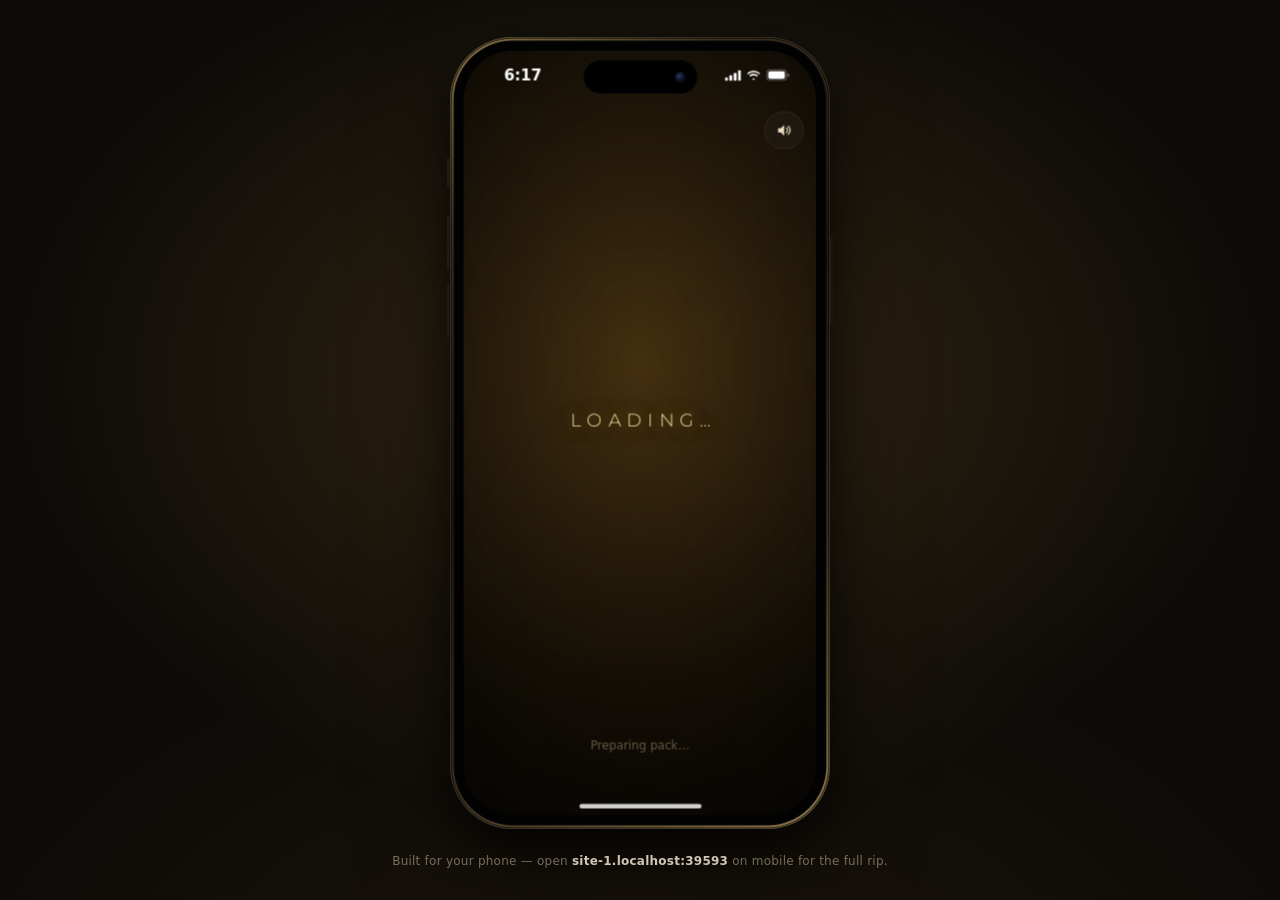
==== commit da2cebc1: "Merge pull request #44 from Luango/claude/pack-spawn-jump-fix-52c00c Entrance: seamless hand-off whe" ====
--- a/index.html
+++ b/index.html
@@ -1003,27 +1003,40 @@
         display: none;
       }
       /* THE SCATTER (reveal.js scatter / pick) — the back pop blew the cards out of the
-         3D pack and they lie FACE DOWN round the stage at the rects pack3d/view.js
-         reports. The reveal flattens the card component and drops its own back face
-         (above), so each slot carries a back of its own: the card back art, shown
-         while the slot is .facedown, over the hidden card. Poses are inline (from
-         reveal.js); --shy lets the CSS shrink the waiting cards while one is up. */
+         3D pack; they land FACE DOWN and re-form a STACK (pack3d/view.js' burst + gather),
+         which the DOM takes over at the rects it reports (.stacked: the poses ARE the
+         deck's rest, so the CSS stack owns them from there and only the TOP card takes a
+         tap). The reveal flattens the card component and drops its own back face
+         (above), so each slot carries a back of its own: the card back art — the gold
+         frame dimmed, SHAPED like the front — shown while the slot is .facedown, over
+         the hidden card, with the frame's pre-blurred silhouette for its shadow (as
+         .card__shade). Poses are inline (from reveal.js) until the stack settles. */
       .reveal__slot .slot__back {
         position: absolute;
         inset: 0;
         display: none;
-        border-radius: calc(var(--stackw) * 0.055);
-        background: #0d0b08 url("assets/card-back.jpg") center / cover no-repeat;
-        box-shadow: 0 18px 40px rgba(0, 0, 0, 0.55), 0 0 0 1px rgba(212, 166, 58, 0.18);
+        background: url("assets/card-back.webp") center / 100% 100% no-repeat;
         backface-visibility: hidden;
+      }
+      .reveal__slot .slot__back::before {
+        content: "";
+        position: absolute;
+        inset: -10%;
+        z-index: -1;
+        background: rgba(0, 0, 0, 0.6);
+        -webkit-mask: url("assets/frames/shade-gold.png") center / 100% 100% no-repeat;
+        mask: url("assets/frames/shade-gold.png") center / 100% 100% no-repeat;
+        transform: translateY(4%);
+        pointer-events: none;
       }
       .reveal__slot.facedown .slot__back { display: block; }
       .reveal__slot.facedown .card { visibility: hidden; }
       .reveal.scatter .reveal__slot.facedown { cursor: pointer; }
-      /* a card is up at the centre: the rest wait aside, smaller and dimmer */
-      .reveal.scatter.picked .reveal__slot.facedown:not(.picking) { --shy: 0.86; opacity: 0.5; }
+      /* (a loose spread only) a card is up at the centre: the rest wait aside, smaller
+         and dimmer — in the stack they stay put behind it, as the deck */
+      .reveal.scatter:not(.stacked).picked .reveal__slot.facedown:not(.picking) { --shy: 0.86; opacity: 0.5; }
       @media (hover: hover) {
-        .reveal.scatter:not(.picked) .reveal__slot.facedown:hover { --shy: 1.05; }
+        .reveal.scatter:not(.stacked):not(.picked) .reveal__slot.facedown:hover { --shy: 1.05; }
       }
 
       /* the PRINT being stamped onto a fresh card (reveal.js stampIn): loose pieces
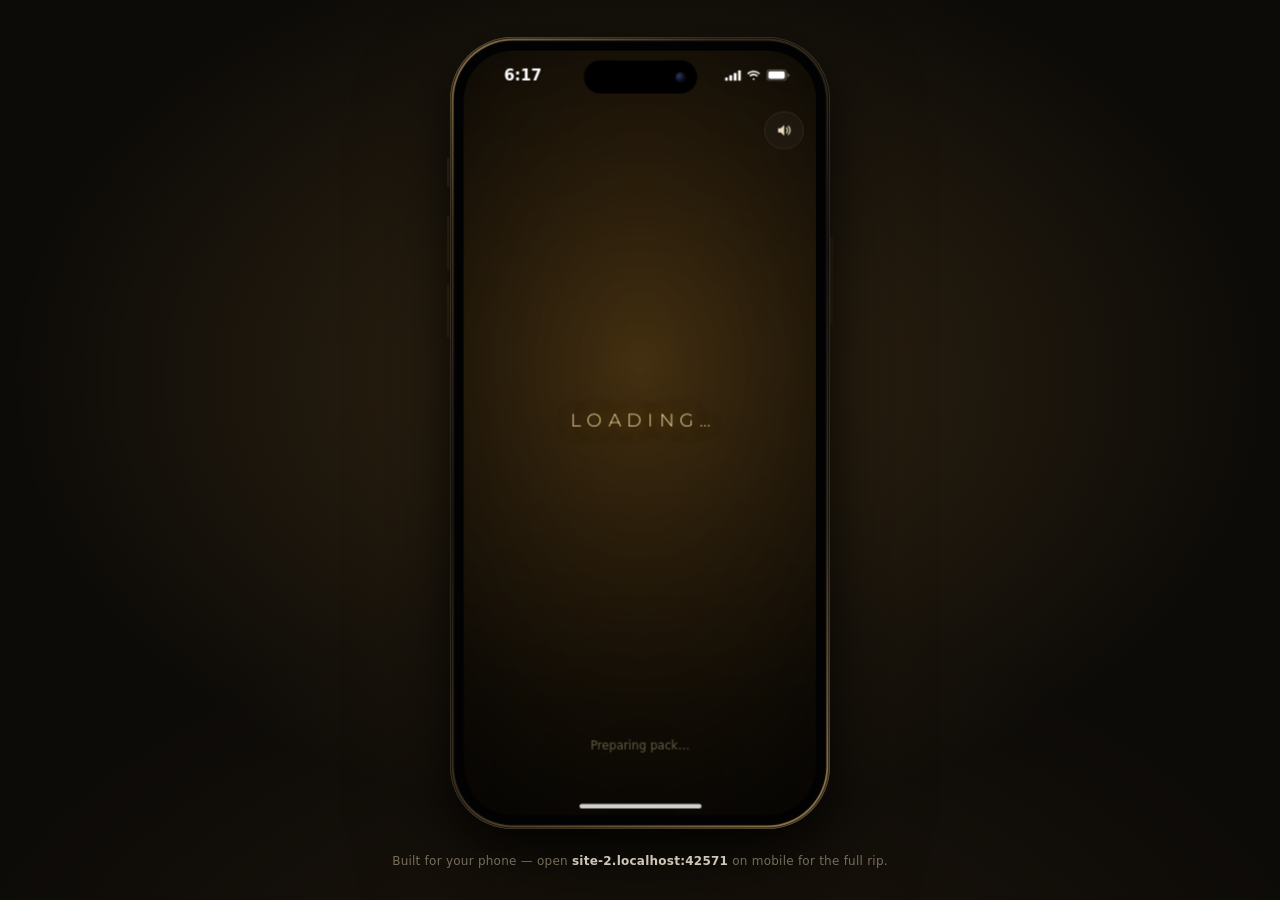
==== commit 1dc31c24: "Picker: drop the settle tick as each pack clicks to the front The hover() tone fired from the carous" ====
--- a/index.html
+++ b/index.html
@@ -1844,8 +1844,7 @@
       const stageEl = document.getElementById("pack-stage");
 
       function reflectPack(p) {
-        chosenPack = p;
-        sfx.hover?.(); // soft ratchet tick as each pack clicks to the front
+        chosenPack = p; // (silent: the per-pack settle tick was cut — it read as unsatisfying)
       }
 
       selector = createSelector({
--- a/src/card.css
+++ b/src/card.css
@@ -259,17 +259,12 @@
 
 /* ---- the player's material (detail) -------------------------------------
  * The frame is METAL — the glare / sparkle / foil above light it warm, broad
- * and tinted. The player photo is a different stock: a GLOSS print, so it must
+ * and tinted. The player photo is a different stock: a matte print, so it must
  * not catch the metal's light. .card__player lays the card art again over all
  * of those layers, through the player's silhouette (cardart.js bakes it as
- * card.playerMask) — which blanks the metal's reflections on the player — then
- * lights it its own way, from the same pointer vars:
- *   ::after   the reflection: a crisp, neutral white streak (a window on
- *             lacquer) with a faint prismatic fringe, where the metal shows a
- *             broad tinted hot spot
- *   ::before  a satin lift riding with the streak, so the print brightens
- *             around it instead of under the metal's glare
- * Both stay inside the silhouette (the mask covers the whole group), so the
+ * card.playerMask) — which blanks the metal's reflections on the player. The
+ * photo carries no light of its own: the sweeping streak that used to ride the
+ * pointer across the face read as a smear, so the print stays flat and the
  * cut-out's soft edge and chest fade hand over to the metal gradually. */
 .card__player {
   position: absolute;
@@ -278,46 +273,6 @@
   background: var(--player-art) center / 100% 100% no-repeat;
   -webkit-mask: var(--player-mask) center / 100% 100% no-repeat;
   mask: var(--player-mask) center / 100% 100% no-repeat;
-}
-.card__player::before,
-.card__player::after {
-  content: "";
-  position: absolute;
-  inset: 0;
-  pointer-events: none;
-  /* One geometry for both: a 105° band, centred in a box twice the card's width
-     and its full height, slid so the band passes THROUGH the pointer — the
-     streak lies across whatever you're over. A 105° line leans 0.268px in x per
-     px in y, and the card is 88/63 tall, so (--my − 50%) × 0.374 corrects the x
-     slide for the pointer's height. */
-  --streak-x: calc(100% - var(--mx, 50%) - (var(--my, 50%) - 50%) * 0.374);
-}
-.card__player::before {
-  background: linear-gradient(
-    105deg,
-    transparent 32%,
-    rgba(255, 255, 255, 0.55) 50%,
-    transparent 68%
-  ) var(--streak-x) 0 / 200% 100% no-repeat;
-  mix-blend-mode: soft-light;
-  opacity: calc(var(--hyp, 0) * 0.8);
-}
-.card__player::after {
-  background: linear-gradient(
-    105deg,
-    transparent 47.6%,
-    rgba(110, 210, 255, 0.3) 48.4%,
-    rgba(255, 255, 255, 0.85) 49.2%,
-    rgba(255, 255, 255, 0.9) 50%,
-    rgba(255, 255, 255, 0.85) 50.8%,
-    rgba(255, 140, 220, 0.3) 51.6%,
-    transparent 52.4%,
-    rgba(255, 255, 255, 0.7) 53.6%,
-    rgba(255, 255, 255, 0.7) 54%,
-    transparent 54.5%
-  ) var(--streak-x) 0 / 200% 100% no-repeat;
-  mix-blend-mode: screen;
-  opacity: calc(0.1 + var(--hyp, 0) * 0.95);
 }
 
 /* ======================================================================== *
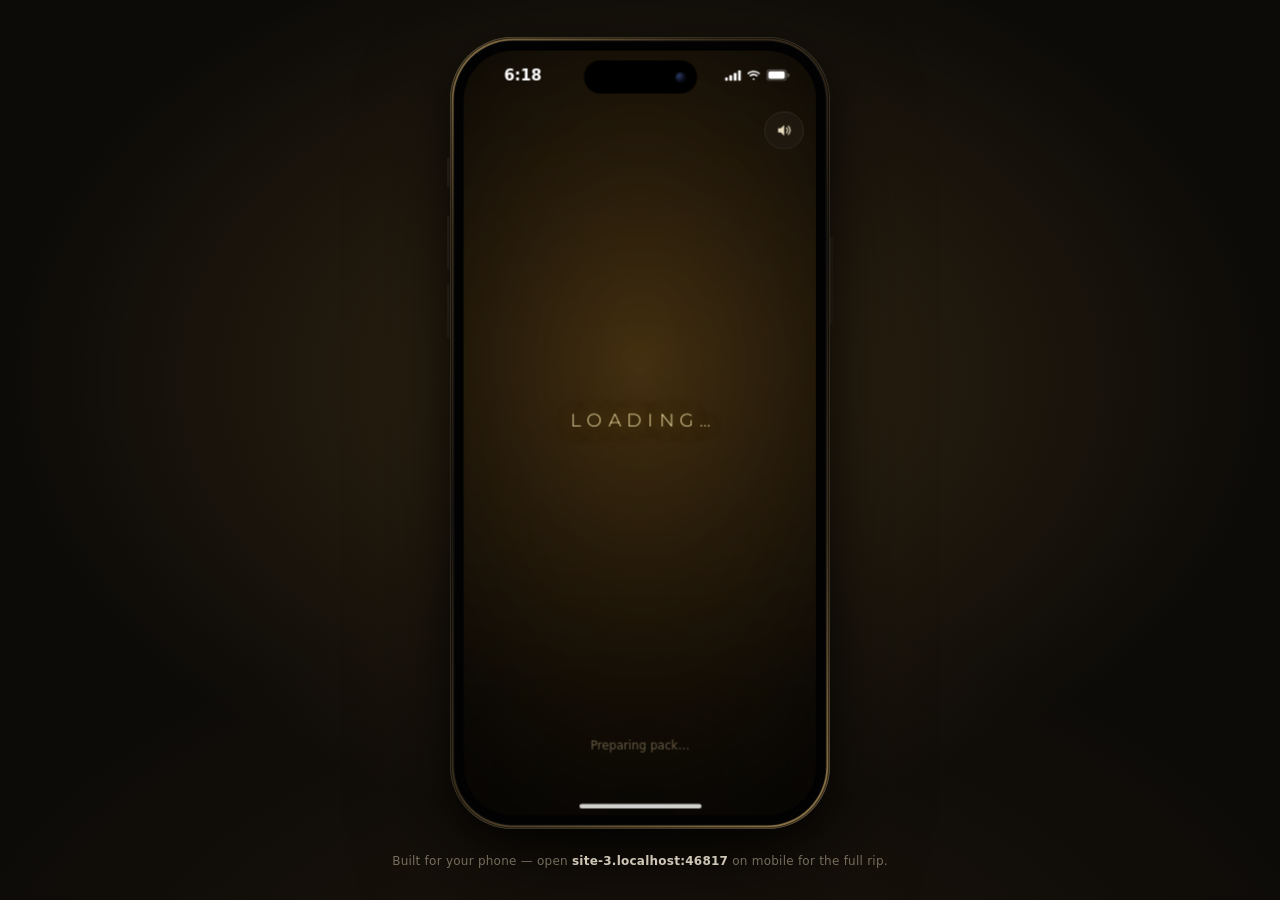
==== commit 25b949dd: "Open theme: play + loop through the whole opening — no intro-hold pause The pack-open bed used to pl" ====
--- a/index.html
+++ b/index.html
@@ -1880,7 +1880,7 @@
           // pose — see getHandoffPose), let it start to breathe: the idle float eases in
           // from zero amplitude, so the landed still simply begins to drift (no snap)
           setTimeout(() => pack?.present?.(), 440);
-          sfx.startOpenTheme?.();                      // pack SELECTED — swell the open theme up and play its INTRO, then HOLD at the intro's end until the pack fully opens
+          sfx.startOpenTheme?.();                      // pack SELECTED — swell the open theme up; it plays + loops through the whole opening
         },
         // The entrance animation has finished — NOW arm the pack: its cards were painted
         // earlier (prefetchBooster — under the gate, or during the last haul), so what's
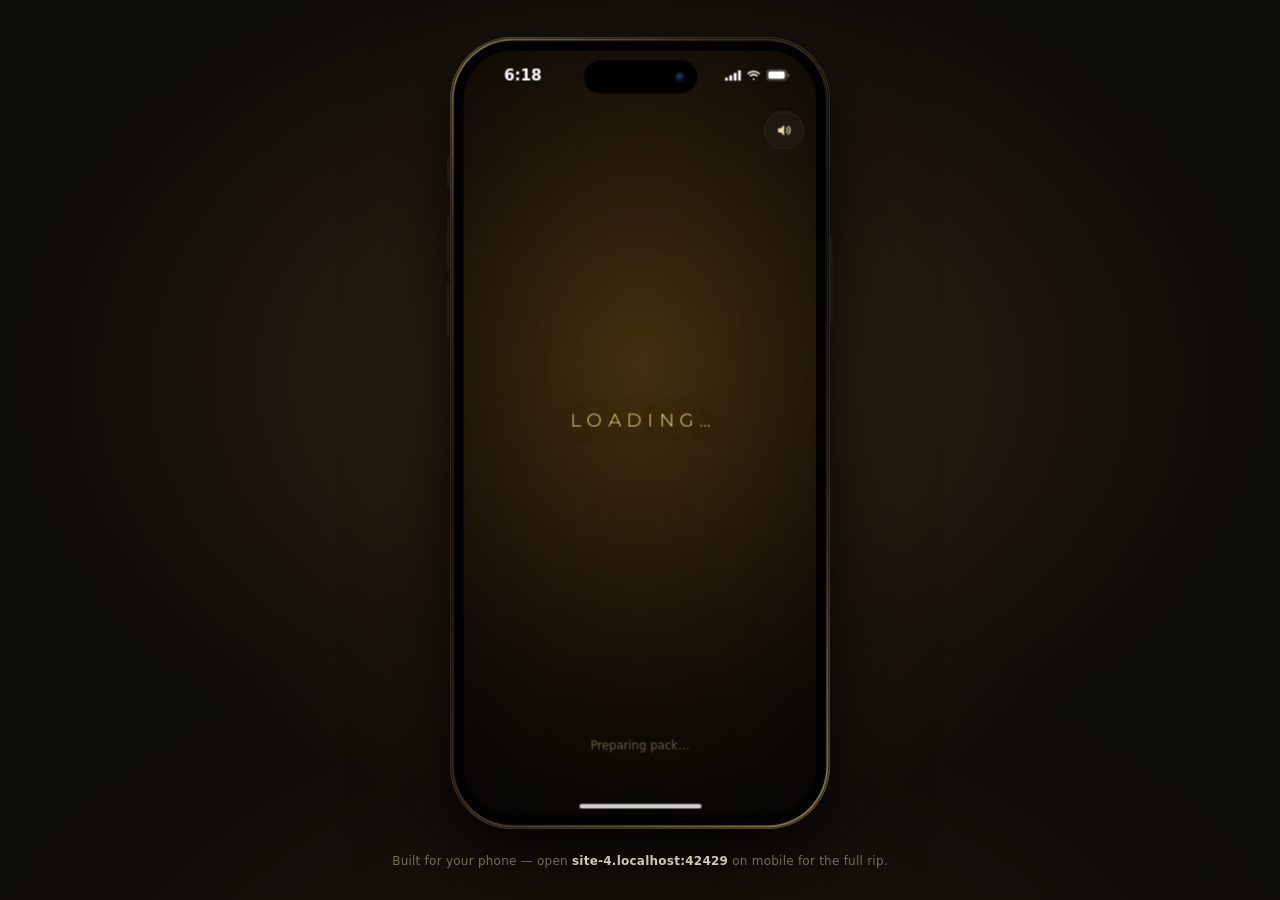
==== commit c0ce2c90: "First pack: a staged Real Madrid hand ending on Bellingham's TOTY, whose card plays a film before th" ====
--- a/index.html
+++ b/index.html
@@ -1553,14 +1553,64 @@
       /* the stage goes darker for a walkout than for a plain tell */
       .reveal.walkout .reveal__dim { opacity: 1; background: radial-gradient(120% 100% at 50% 44%, rgba(6, 4, 2, 0.35) 20%, rgba(6, 4, 2, 0.86) 80%); }
 
-      /* stacking order inside the reveal host: backdrop → rays → cards → sparkles
-         → shock → flash → stamp */
+      /* THE FILM (reveal.js cinema()) — a staged card's print has landed and, instead
+         of its player, the card ZOOMS up into the screen: the stage blacks out beneath
+         it (.reveal__veil — under the stack, so the card itself stays lit), the clip
+         fades in over everything (.reveal__cinema), plays, then fades back out as the
+         card pulls back to rest and the player comes out of the light. Opacity and the
+         slot's transform are driven by WAAPI in reveal.js; the layer only exists (and
+         takes the tap that cuts the clip short) while .reveal.cinema is on. */
+      .reveal__veil {
+        position: fixed;
+        inset: 0;
+        background: #050402;
+        opacity: 0;
+        pointer-events: none;
+        will-change: opacity;
+      }
+      .reveal__cinema {
+        position: fixed;
+        inset: 0;
+        background: #000;
+        opacity: 0;
+        visibility: hidden;
+        pointer-events: none;
+        will-change: opacity;
+      }
+      .reveal.cinema .reveal__cinema { visibility: visible; pointer-events: auto; cursor: pointer; }
+      .cinema__video {
+        position: absolute;
+        inset: 0;
+        display: block;
+        width: 100%;
+        height: 100%;
+        object-fit: cover;
+        background: #000;
+        pointer-events: none;
+      }
+      /* the awards-night vignette over the clip: the warm black pools at the corners and
+         along the top and bottom edges (under the status bar / home indicator), so the
+         film sits in the same dark room as the card rather than cutting to raw footage */
+      .cinema__vignette {
+        position: absolute;
+        inset: 0;
+        pointer-events: none;
+        background:
+          radial-gradient(120% 100% at 50% 50%, transparent 52%, rgba(13, 11, 8, 0.55) 100%),
+          linear-gradient(to bottom, rgba(13, 11, 8, 0.55), transparent 16%, transparent 84%, rgba(13, 11, 8, 0.6));
+      }
+      .reveal.cinema .reveal__status { opacity: 0; } /* the teach line sits out the film */
+
+      /* stacking order inside the reveal host: backdrop → veil → rays → cards → sparkles
+         → shock → film → flash → stamp */
       .reveal__dim { z-index: 0; }
       .reveal__aura, .reveal__interior { z-index: 1; }
       .reveal__rays, .reveal__tell, .reveal__shadow { z-index: 2; }
+      .reveal__veil { z-index: 5; }   /* blacks out the stage under the zooming card */
       .reveal__stack { z-index: 10; }
       .reveal__fx { z-index: 150; }   /* sparkles spray in front of the card */
       .reveal__shock { z-index: 160; } /* ring reads just in front of the sparkles */
+      .reveal__cinema { z-index: 250; } /* the clip, over the card */
       .reveal__flash { z-index: 300; }
       .reveal__stamp, .reveal__walkout { z-index: 320; }
 
@@ -1619,6 +1669,7 @@
       import { getPackAsset } from "./src/pack3d/asset.js";
       import { createReveal } from "./src/reveal.js";
       import { buildBooster } from "./src/booster.js";
+      import { FIRST_PACK, stagingEnabled } from "./src/staged.js";
       import { rarityToTier } from "./src/rarity.js";
       import { createSelector, DEFAULT_PACKS } from "./src/select3d.js";
       import * as sfx from "./src/sfx.js";
@@ -1763,9 +1814,14 @@
       }
       const whenCalm = () => new Promise((r) => requestAnimationFrame(() => (entranceBusy ? calmWaiters.push(r) : r())));
       let nextBooster = null; // Promise<cards> for the pack that loadNextPack will arm next
+      // The FIRST pack of the session is the staged set piece (src/staged.js: the hand
+      // that builds to Bellingham's Team of the Year card and its film); every pack
+      // after it is rolled. `?stage=0` rolls the first one too.
+      let packsBuilt = 0;
       function prefetchBooster() {
         if (!nextBooster) {
-          nextBooster = buildBooster(undefined, { pace: whenCalm }).then(async (cards) => {
+          const staged = packsBuilt++ === 0 && stagingEnabled() ? FIRST_PACK : null;
+          nextBooster = buildBooster(undefined, { pace: whenCalm, staged }).then(async (cards) => {
             const p = await packReady;
             p.setCards?.(cards); // prime the 3D pack's top-card face now (texture decode + upload)
             return cards;
@@ -1844,7 +1900,8 @@
       const stageEl = document.getElementById("pack-stage");
 
       function reflectPack(p) {
-        chosenPack = p; // (silent: the per-pack settle tick was cut — it read as unsatisfying)
+        chosenPack = p;
+        sfx.hover?.(); // soft ratchet tick as each pack clicks to the front
       }
 
       selector = createSelector({
@@ -1880,7 +1937,7 @@
           // pose — see getHandoffPose), let it start to breathe: the idle float eases in
           // from zero amplitude, so the landed still simply begins to drift (no snap)
           setTimeout(() => pack?.present?.(), 440);
-          sfx.startOpenTheme?.();                      // pack SELECTED — swell the open theme up; it plays + loops through the whole opening
+          sfx.startOpenTheme?.();                      // pack SELECTED — swell the open theme up and play its INTRO, then HOLD at the intro's end until the pack fully opens
         },
         // The entrance animation has finished — NOW arm the pack: its cards were painted
         // earlier (prefetchBooster — under the gate, or during the last haul), so what's
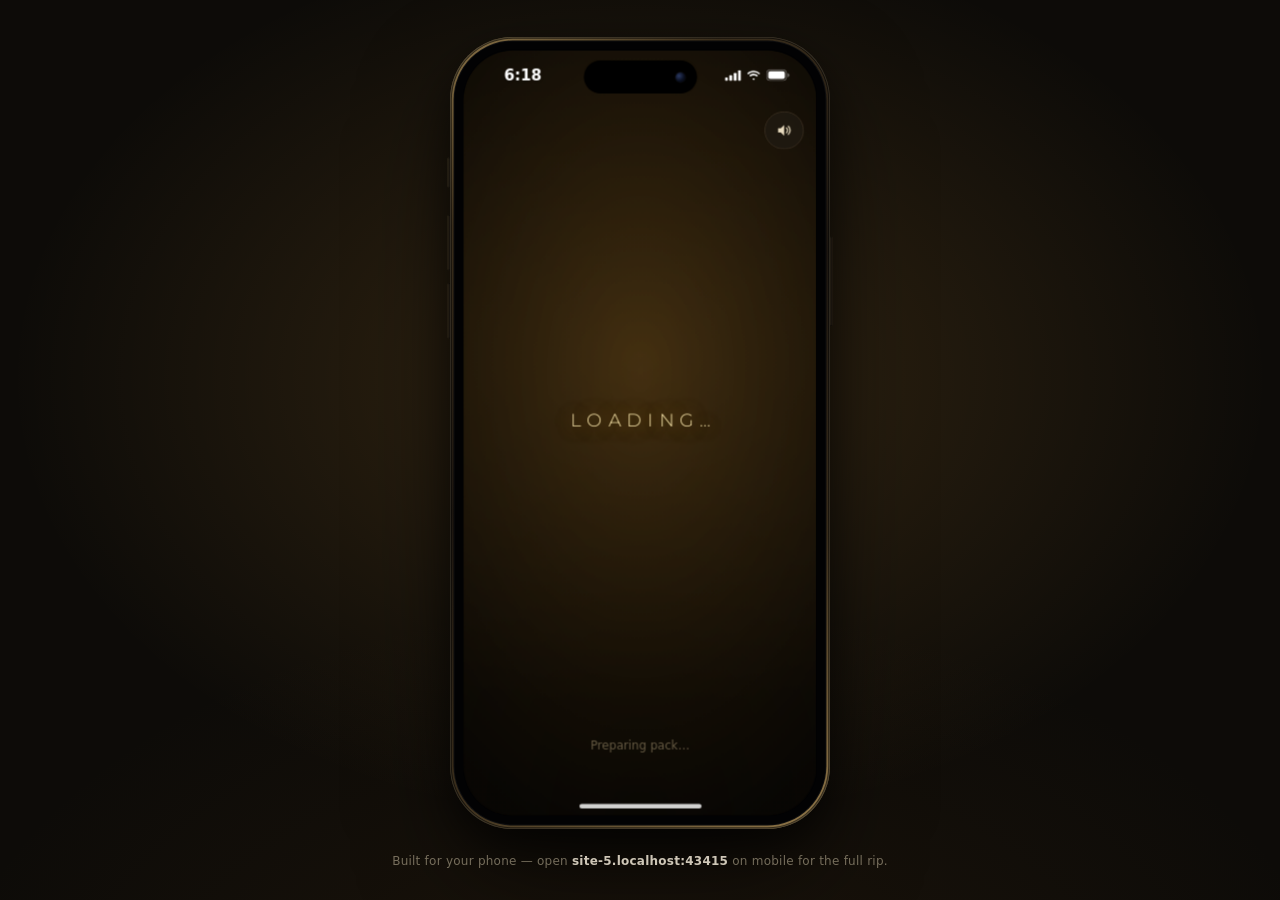
==== commit 17d2bccb: "Merge pull request #49 from Luango/claude/soccer-pack-card-reveal-6708b6 First pack: staged Real Mad" ====
--- a/index.html
+++ b/index.html
@@ -1900,8 +1900,7 @@
       const stageEl = document.getElementById("pack-stage");
 
       function reflectPack(p) {
-        chosenPack = p;
-        sfx.hover?.(); // soft ratchet tick as each pack clicks to the front
+        chosenPack = p; // (silent: the per-pack settle tick was cut — it read as unsatisfying)
       }
 
       selector = createSelector({
@@ -1937,7 +1936,7 @@
           // pose — see getHandoffPose), let it start to breathe: the idle float eases in
           // from zero amplitude, so the landed still simply begins to drift (no snap)
           setTimeout(() => pack?.present?.(), 440);
-          sfx.startOpenTheme?.();                      // pack SELECTED — swell the open theme up and play its INTRO, then HOLD at the intro's end until the pack fully opens
+          sfx.startOpenTheme?.();                      // pack SELECTED — swell the open theme up; it plays + loops through the whole opening
         },
         // The entrance animation has finished — NOW arm the pack: its cards were painted
         // earlier (prefetchBooster — under the gate, or during the last haul), so what's
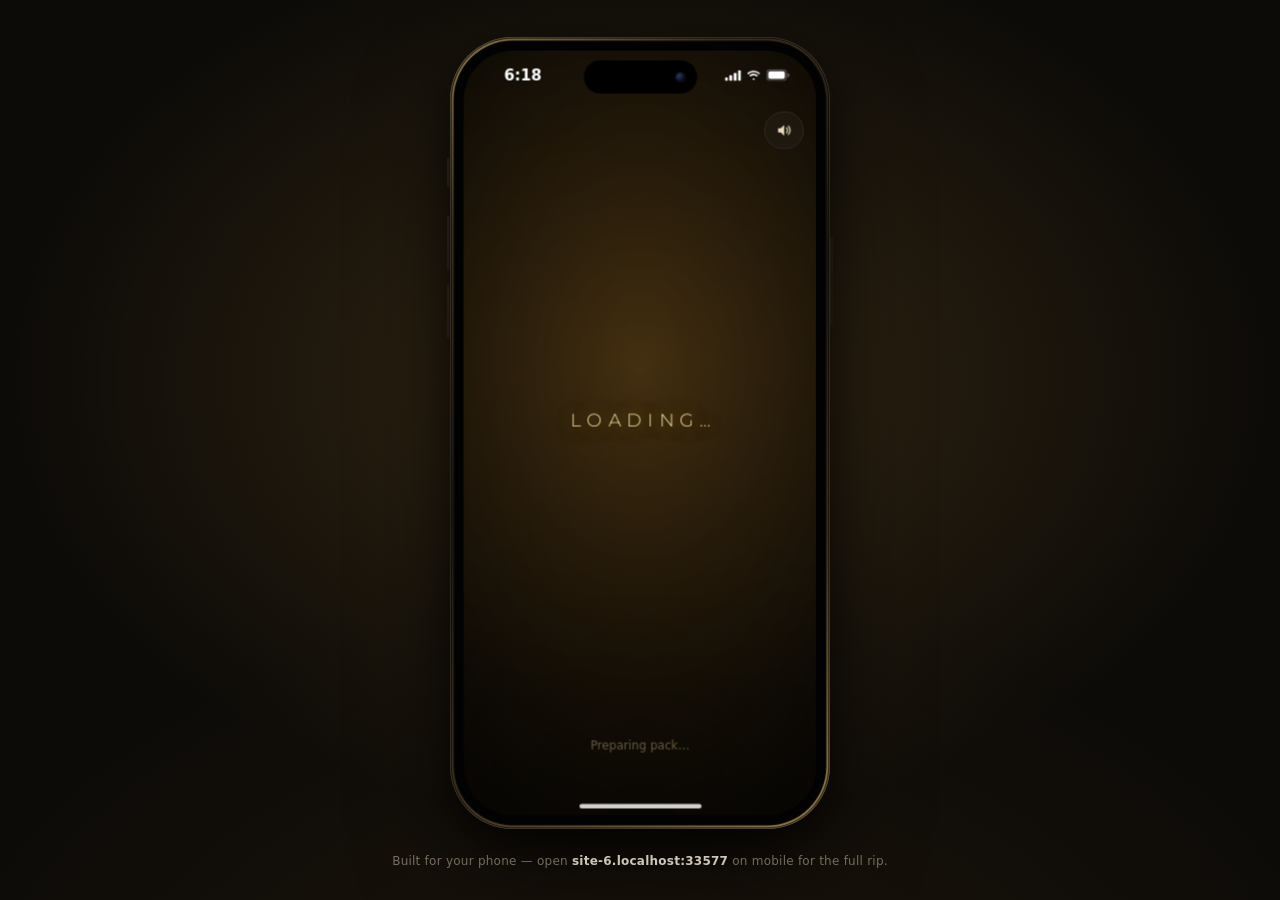
==== commit 87ceb010: "Film: rush in, dip to black, clip at 1.35×, then the name The staged TOTY card's film no longer open" ====
--- a/index.html
+++ b/index.html
@@ -1553,13 +1553,14 @@
       /* the stage goes darker for a walkout than for a plain tell */
       .reveal.walkout .reveal__dim { opacity: 1; background: radial-gradient(120% 100% at 50% 44%, rgba(6, 4, 2, 0.35) 20%, rgba(6, 4, 2, 0.86) 80%); }
 
-      /* THE FILM (reveal.js cinema()) — a staged card's print has landed and, instead
-         of its player, the card ZOOMS up into the screen: the stage blacks out beneath
-         it (.reveal__veil — under the stack, so the card itself stays lit), the clip
-         fades in over everything (.reveal__cinema), plays, then fades back out as the
-         card pulls back to rest and the player comes out of the light. Opacity and the
-         slot's transform are driven by WAAPI in reveal.js; the layer only exists (and
-         takes the tap that cuts the clip short) while .reveal.cinema is on. */
+      /* THE FILM (reveal.js cinema()) — a staged card's rating has landed and, instead
+         of its name and player, the camera RUSHES into the card: the stage darkens
+         beneath it (.reveal__veil — under the stack), the screen dips to black (the
+         film layer's own background, .reveal__cinema, over everything), the clip comes
+         up out of the black, plays, dips back to black, and the black lifts on the card
+         drifting back to rest. Opacity and the slot's transform are driven by WAAPI in
+         reveal.js; the layer only exists (and takes the tap that cuts the clip short)
+         while .reveal.cinema is on. */
       .reveal__veil {
         position: fixed;
         inset: 0;
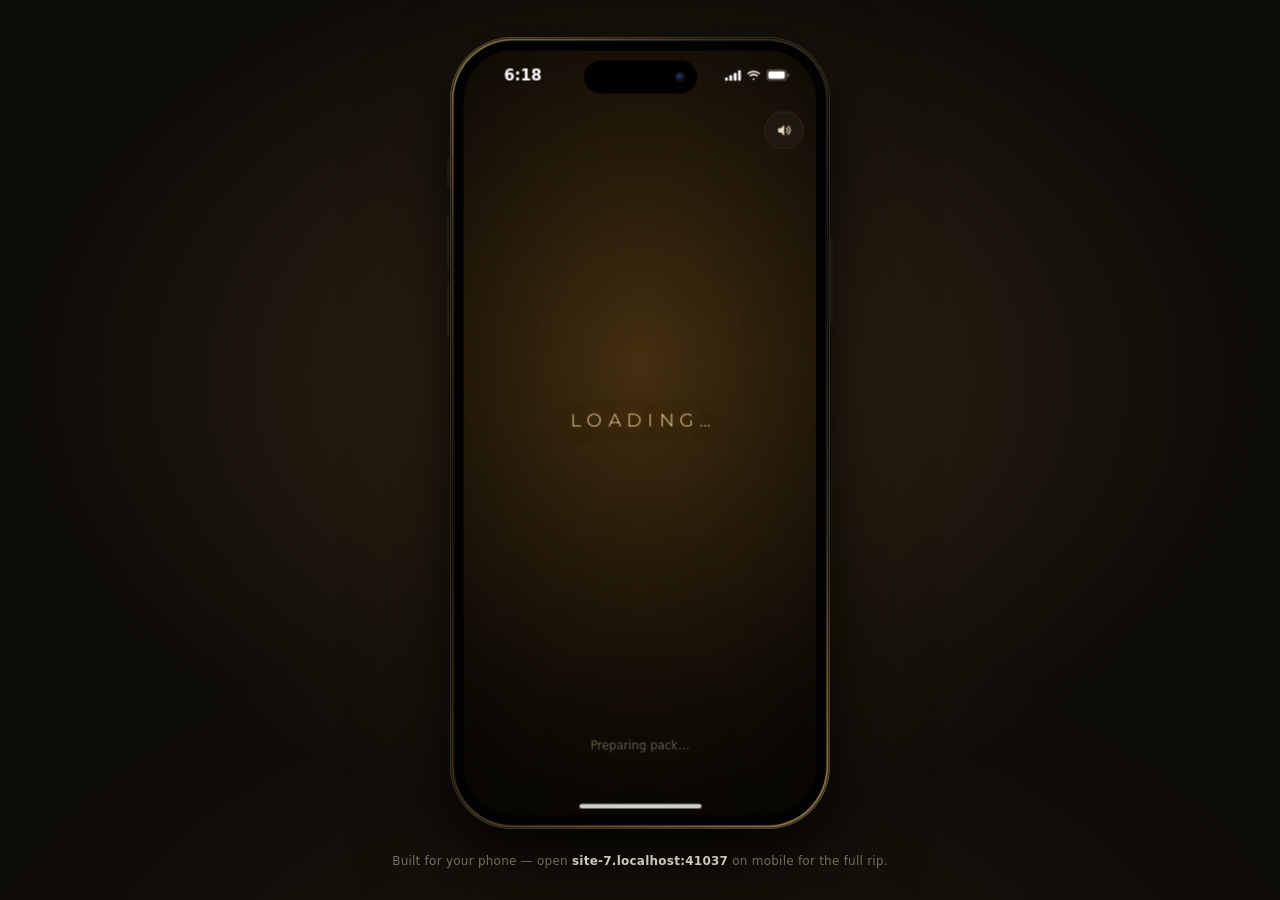
==== commit a91d9d74: "Film: the clip plays inside the card's frame, the card zoomed to the screen's edges The TOTY film no" ====
--- a/index.html
+++ b/index.html
@@ -1554,13 +1554,14 @@
       .reveal.walkout .reveal__dim { opacity: 1; background: radial-gradient(120% 100% at 50% 44%, rgba(6, 4, 2, 0.35) 20%, rgba(6, 4, 2, 0.86) 80%); }
 
       /* THE FILM (reveal.js cinema()) — a staged card's rating has landed and, instead
-         of its name and player, the camera RUSHES into the card: the stage darkens
-         beneath it (.reveal__veil — under the stack), the screen dips to black (the
-         film layer's own background, .reveal__cinema, over everything), the clip comes
-         up out of the black, plays, dips back to black, and the black lifts on the card
-         drifting back to rest. Opacity and the slot's transform are driven by WAAPI in
-         reveal.js; the layer only exists (and takes the tap that cuts the clip short)
-         while .reveal.cinema is on. */
+         of its name and player, the camera ZOOMS the card up to the screen's edges: the
+         stage darkens beneath it (.reveal__veil — under the stack), the INSIDE of the
+         frame dips to black and the clip plays in it (.card__cinema, a layer inside the
+         card masked to the frame's field — card.css), dips back to black, and the black
+         lifts off the card as it drifts back to rest. Opacity and the slot's transform
+         are driven by WAAPI in reveal.js. .reveal__cinema is the <video>'s home between
+         films and, while .reveal.cinema is on, the transparent full-screen layer that
+         takes the tap that cuts the clip short. */
       .reveal__veil {
         position: fixed;
         inset: 0;
@@ -1572,11 +1573,8 @@
       .reveal__cinema {
         position: fixed;
         inset: 0;
-        background: #000;
-        opacity: 0;
         visibility: hidden;
         pointer-events: none;
-        will-change: opacity;
       }
       .reveal.cinema .reveal__cinema { visibility: visible; pointer-events: auto; cursor: pointer; }
       .cinema__video {
@@ -1589,16 +1587,16 @@
         background: #000;
         pointer-events: none;
       }
-      /* the awards-night vignette over the clip: the warm black pools at the corners and
-         along the top and bottom edges (under the status bar / home indicator), so the
-         film sits in the same dark room as the card rather than cutting to raw footage */
+      /* the awards-night vignette over the clip, inside the frame: the warm black pools
+         at the field's edges, so the film sits in the same dark room as the card rather
+         than cutting to raw footage against the rim */
       .cinema__vignette {
         position: absolute;
         inset: 0;
         pointer-events: none;
         background:
-          radial-gradient(120% 100% at 50% 50%, transparent 52%, rgba(13, 11, 8, 0.55) 100%),
-          linear-gradient(to bottom, rgba(13, 11, 8, 0.55), transparent 16%, transparent 84%, rgba(13, 11, 8, 0.6));
+          radial-gradient(110% 100% at 50% 50%, transparent 50%, rgba(13, 11, 8, 0.6) 100%),
+          linear-gradient(to bottom, rgba(13, 11, 8, 0.45), transparent 14%, transparent 86%, rgba(13, 11, 8, 0.5));
       }
       .reveal.cinema .reveal__status { opacity: 0; } /* the teach line sits out the film */
 
@@ -1611,7 +1609,7 @@
       .reveal__stack { z-index: 10; }
       .reveal__fx { z-index: 150; }   /* sparkles spray in front of the card */
       .reveal__shock { z-index: 160; } /* ring reads just in front of the sparkles */
-      .reveal__cinema { z-index: 250; } /* the clip, over the card */
+      .reveal__cinema { z-index: 250; } /* the film's tap catcher, over the card */
       .reveal__flash { z-index: 300; }
       .reveal__stamp, .reveal__walkout { z-index: 320; }
 
--- a/src/card.css
+++ b/src/card.css
@@ -174,8 +174,8 @@
   background: none;
   outline: none;
 }
-.card[data-frame="gold"] { --frame-mask: url("../assets/frames/mask-gold.png"); --frame-shade: url("../assets/frames/shade-gold.png"); }
-.card[data-frame="icon"] { --frame-mask: url("../assets/frames/mask-icon.png"); --frame-shade: url("../assets/frames/shade-icon.png"); }
+.card[data-frame="gold"] { --frame-mask: url("../assets/frames/mask-gold.png"); --frame-shade: url("../assets/frames/shade-gold.png"); --frame-field: url("../assets/frames/field-gold.png"); }
+.card[data-frame="icon"] { --frame-mask: url("../assets/frames/mask-icon.png"); --frame-shade: url("../assets/frames/shade-icon.png"); --frame-field: url("../assets/frames/field-icon.png"); }
 .card--detail[data-frame] { box-shadow: none; }
 .card[data-frame] .card__art { background: none; }
 .card[data-frame] .card__face,
@@ -201,6 +201,31 @@
   transform: scale(1.05);
   transition: opacity 0.35s ease;
 }
+
+/* ---- the film inside the frame (reveal.js cinema()) ----------------------
+ * A staged card's clip plays INSIDE its frame: .card__cinema is a layer over the
+ * card's face and its print, masked to the frame's FIELD (the inside of the rim —
+ * the same field cardart.js clips the player to), so the rim stays the card's
+ * while the inside dips to black, the clip plays in it, and the black lifts. The
+ * clip sits on the field's box (--field-t/-l/-h/-w, from the field's alpha) and
+ * covers it; the mask trims it to the field's shape. */
+.card__cinema {
+  position: absolute;
+  inset: 0;
+  background: #000;
+  opacity: 0;
+  pointer-events: none;
+  -webkit-mask: var(--frame-field) center / 100% 100% no-repeat;
+  mask: var(--frame-field) center / 100% 100% no-repeat;
+  will-change: opacity;
+}
+.card__cinema .cinema__video {
+  position: absolute;
+  inset: auto;
+  top: var(--field-t); left: var(--field-l); height: var(--field-h); width: var(--field-w);
+}
+.card[data-frame="gold"] .card__cinema { --field-t: 1.7%; --field-l: 6.08%; --field-h: 96.59%; --field-w: 87.83%; }
+.card[data-frame="icon"] .card__cinema { --field-t: 3.41%; --field-l: 10.05%; --field-h: 91.67%; --field-w: 79.89%; }
 
 /* card back — the gold frame dimmed, with the brand lockup (assets/card-back.webp,
    rendered by tools/art/packart.js drawCardBack), shown when the card is turned to
